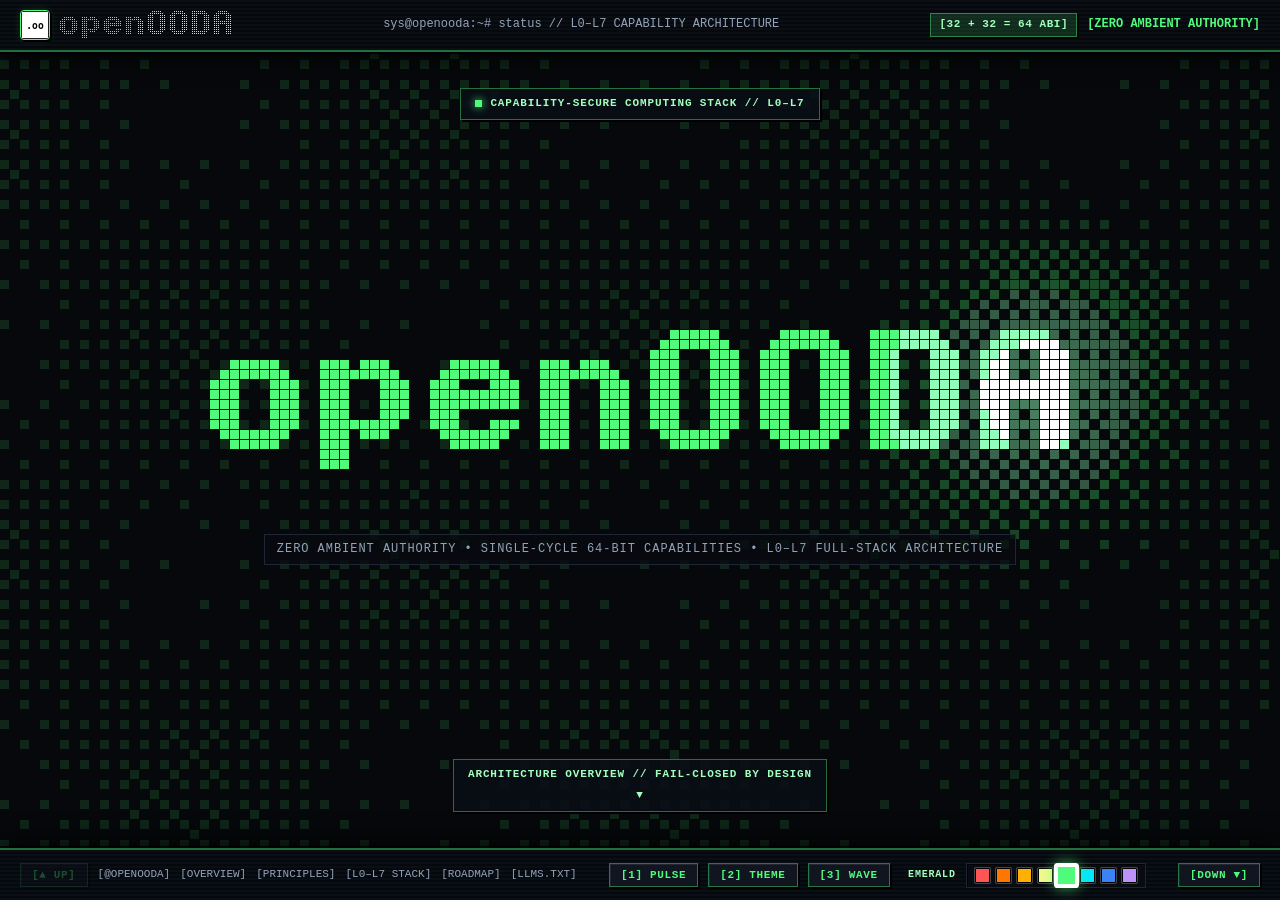
==== index.html @ 9191e699 "docs(benchmark): add real-world IdleScreen v4.8.2 (Rust) vs. v5.0.0 (Native openOODA) case study" ====
<!DOCTYPE html>
<html lang="en">
  <head>
    <meta charset="utf-8" />
    <meta name="viewport" content="width=device-width, initial-scale=1.0" />
    <title>openOODA // Capability-Secure Computing Stack (L0–L7)</title>
    <meta
      name="description"
      content="openOODA is an AI-native, capability-secured, fail-closed computing stack built from first principles across L0 through L7."
    />
    <meta property="og:title" content="openOODA // Capability-Secure Computing Stack (L0–L7)" />
    <meta property="og:description" content="Where ambient authority does not exist and trust is replaced by verifiable proof across L0–L7." />
    <meta property="og:type" content="website" />
    <meta property="og:url" content="https://openooda.org" />
    <link rel="icon" href="/assets/favicon.svg" type="image/svg+xml" />
    <link rel="stylesheet" href="/styles/base.css" />
    <link rel="stylesheet" href="/styles/panels.css" />
    <link rel="stylesheet" href="/styles/hero.css" />
    <link rel="stylesheet" href="/styles/bring.css" />
    <link rel="stylesheet" href="/styles/demo.css" />
    <link rel="stylesheet" href="/styles/repos.css" />
  </head>
  <body class="terminal-body">
    <canvas id="spotlight-canvas" class="spotlight-canvas" aria-hidden="true"></canvas>
    <a href="#overview" class="skip-link">Skip to Content</a>

    <div class="terminal-window">
      <header class="window-titlebar">
        <a href="#intro" class="header-brand" aria-label="openOODA Home">
          <img class="crest-emblem" src="/assets/favicon.svg" alt="" width="30" height="30" />
          <canvas id="header-wordmark" class="header-wordmark" width="258" height="42" aria-label="openOODA"></canvas>
        </a>
        <span class="window-title">sys@openooda:~# status // L0–L7 CAPABILITY ARCHITECTURE</span>
        <div class="header-right">
          <span class="term-status-badge">[32 + 32 = 64 ABI]</span>
          <span class="term-status-online">[ZERO AMBIENT AUTHORITY]</span>
        </div>
      </header>

      <main id="main-content" class="scroll-port" tabindex="-1">

        <section class="panel spotlight-stage" id="intro" aria-label="openOODA Stage">
          <div class="spotlight-badge">
            <span class="spotlight-badge-dot" aria-hidden="true"></span>
            <span>CAPABILITY-SECURE COMPUTING STACK // L0–L7</span>
          </div>
          <p class="spotlight-sub">ZERO AMBIENT AUTHORITY • SINGLE-CYCLE 64-BIT CAPABILITIES • L0–L7 FULL-STACK ARCHITECTURE</p>
          <a href="#overview" class="spotlight-scroll-cue" aria-label="Scroll down to overview">
            <span>ARCHITECTURE OVERVIEW // FAIL-CLOSED BY DESIGN</span>
            <span aria-hidden="true">&#9660;</span>
          </a>
        </section>

        <section class="panel" id="overview">
          <p class="hero-eyebrow">FIRST-PRINCIPLES ARCHITECTURE // FULL-STACK CAPABILITY SUBSTRATE (L0–L7)</p>
          <h1 class="terminal-title"><span id="hero-title">Fail-Closed by Design</span><span class="term-cursor" aria-hidden="true">_</span></h1>
          <p class="terminal-intro">
            <strong>openOODA is a capability-secure computing stack built from first principles across eight unified layers (L0–L7).</strong>
            It provides a
            <span class="t" tabindex="0" data-tip="authority handed to software as an explicit value, never inherited by default.">capability-secure</span>
            systems language and full-stack operating environment where every external effect requires an
            <span class="t" tabindex="0" data-tip="verified ahead of time by the compiler and hardware boundaries before execution.">explicit capability</span>.
            Every process begins with
            <span class="t" tabindex="0" data-tip="zero ambient authority: files, network, devices, and IPC are inaccessible unless explicitly granted.">zero privileges</span>
            by construction.
          </p>
          <p class="hero-why">
            <span class="why-prompt">&gt;</span> Legacy operating systems and languages were designed in an era of implicit human trust.
            In an era where autonomous systems author and execute software at machine speed, ambient authority turns every dependency into a systemic liability.
            <strong>openOODA fuses the bare-metal systems lineage of Linux and Unix, the mathematical bearer authority and Merkle provenance of cryptography, and closed-loop autonomous AI into a single computing foundation</strong>—making full use of every <strong>64-bit CPU clock cycle (<code>32 + 32 = 64</code>)</strong> to validate both <em>which</em> capabilities a process holds and <em>how</em> they may be used with zero consensus latency.
          </p>

          <div class="terminal-actions">
            <a href="https://github.com/openOODA" target="_blank" rel="noopener noreferrer" class="term-btn">[ FOLLOW @OPENOODA ON GITHUB &#8599; ]</a>
            <a href="#brings" class="term-btn">[ FIRST PRINCIPLES ]</a>
            <a href="#ecosystem" class="term-btn">[ L0–L7 ARCHITECTURE ]</a>
            <a href="https://openooda.org/llms.txt" class="term-btn term-btn-amber">[ BRIEFING // LLMS.TXT ]</a>
          </div>

          <div class="terminal-install-box">
            <div class="install-cmd-wrap">
              <span class="install-prompt">sys@openooda:~#</span>
              <code class="install-code" id="install-cmd">curl -fsSL https://openooda.org/install.sh | bash</code>
            </div>
            <button class="copy-action-btn" onclick="copySnippet('install-cmd', this)">[ COPY INSTALL ]</button>
          </div>

          <div class="tenets-marquee-wrap" aria-label="openOODA Architecture Tenets">
            <div class="tenets-track">
              <span class="tenet-chip">🛡️ ZERO AMBIENT AUTHORITY BY CONSTRUCTION</span>
              <span class="tenet-chip">⚡ SINGLE-CYCLE 64-BIT CAPABILITY REGISTER (32 + 32 = 64)</span>
              <span class="tenet-chip">🔐 CRYPTOGRAPHIC BEARER CAPABILITIES &amp; MERKLE PROVENANCE</span>
              <span class="tenet-chip">🧬 32 EXPLICIT CAPABILITIES (13 HARDWARE + 19 SOFTWARE/OS)</span>
              <span class="tenet-chip">🔒 DETERMINISTIC ARENA MEMORY &amp; RESOURCE QUOTAS</span>
              <span class="tenet-chip">🤖 CLOSED-LOOP AUTONOMOUS OODA &amp; ADVERSARIAL FALSIFICATION</span>
              <span class="tenet-chip">🌐 UNIFIED L0–L7 FULL-STACK SUBSTRATE</span>
              <span class="tenet-chip">📡 64-BYTE CACHE-LINE ZERO-COPY IPC FRAMES</span>
              <span class="tenet-chip" aria-hidden="true">🛡️ ZERO AMBIENT AUTHORITY BY CONSTRUCTION</span>
              <span class="tenet-chip" aria-hidden="true">⚡ SINGLE-CYCLE 64-BIT CAPABILITY REGISTER (32 + 32 = 64)</span>
              <span class="tenet-chip" aria-hidden="true">🔐 CRYPTOGRAPHIC BEARER CAPABILITIES &amp; MERKLE PROVENANCE</span>
              <span class="tenet-chip" aria-hidden="true">🧬 32 EXPLICIT CAPABILITIES (13 HARDWARE + 19 SOFTWARE/OS)</span>
              <span class="tenet-chip" aria-hidden="true">🔒 DETERMINISTIC ARENA MEMORY &amp; RESOURCE QUOTAS</span>
              <span class="tenet-chip" aria-hidden="true">🤖 CLOSED-LOOP AUTONOMOUS OODA &amp; ADVERSARIAL FALSIFICATION</span>
              <span class="tenet-chip" aria-hidden="true">🌐 UNIFIED L0–L7 FULL-STACK SUBSTRATE</span>
              <span class="tenet-chip" aria-hidden="true">📡 64-BYTE CACHE-LINE ZERO-COPY IPC FRAMES</span>
            </div>
          </div>
        </section>

        <section class="panel" id="brings">
          <p class="panel-label">-- WHY WE ARE REBUILDING THE STACK: SYSTEMS + CRYPTO + AI --</p>
          <div class="bring-list">
            <div class="bring-row">
              <span class="bring-num">01</span>
              <div class="bring-text">
                <strong>ZERO AMBIENT AUTHORITY // Conservation of Authority</strong>
                <p>
                  In conventional stacks, any library you import inherits the full permissions of the user running the process. In openOODA, authority is an explicit bearer capability governed by conservation of authority: permissions can never be minted out of thin air or widened, only explicitly delegated or monotonically attenuated.
                </p>
              </div>
            </div>
            <div class="bring-row">
              <span class="bring-num">02</span>
              <div class="bring-text">
                <strong>FULL USE OF EVERY 64-BIT CPU CYCLE // 32 + 32 = 64 Architecture</strong>
                <p>
                  The lower 32 bits encode all 32 root capabilities (13 Hardware + 19 Software/OS)—fitting natively in a single 32-lane GPU warp mask and seccomp-BPF accumulator. The upper 32 bits pack a 16-bit OODA Epoch (instant revocation), 8-bit Rights Mask (R/W/X/Delegate/Revoke), and 8-bit Scope Badge, validating WHAT and HOW/WHEN in a single 64-bit CPU cycle.
                </p>
              </div>
            </div>
            <div class="bring-row">
              <span class="bring-num">03</span>
              <div class="bring-text">
                <strong>CRYPTOGRAPHIC PROVENANCE // Proof at Silicon Speed</strong>
                <p>
                  We bring the mathematical guarantees of cryptographic systems—bearer capabilities, Merkle-DAG AST and build provenance, post-quantum warrants, and strict resource quotas—directly into the compiler and kernel ABI at nanosecond speed, with zero blockchain consensus overhead.
                </p>
              </div>
            </div>
            <div class="bring-row">
              <span class="bring-num">04</span>
              <div class="bring-text">
                <strong>DETERMINISTIC SUBSTRATE // Linux &amp; Unix Heritage Reimagined</strong>
                <p>
                  From systems programming and Landlock/IOMMU hardware isolation up to a capability microkernel, zero-root OS, and graphical desktop, openOODA pairs Unix composability with deterministic linear arenas, bounded resource quotas, and zero garbage-collection pauses.
                </p>
              </div>
            </div>
            <div class="bring-row">
              <span class="bring-num">05</span>
              <div class="bring-text">
                <strong>AUTONOMOUS AI LOOPS // Closed-Loop OODA &amp; Falsification</strong>
                <p>
                  Built from day one for autonomous AI synthesis and verification. Every Observe–Orient–Decide–Act loop operates within strict capability budgets, backed by compile-time contracts and adversarial falsification rather than fragile prompt guardrails.
                </p>
              </div>
            </div>
            <div class="bring-row">
              <span class="bring-num">06</span>
              <div class="bring-text">
                <strong>NATIVE MACHINE-CODE LOWERING // Zero External Toolchain Dependency</strong>
                <p>
                  The self-hosting compiler lowers directly to native x86-64 ELF64 machine code without external C compilers or libc dependencies, verified end-to-end across hardware-isolated KVM microVMs.
                </p>
              </div>
            </div>
          </div>
        </section>

        <section class="panel" id="anatomy">
          <p class="panel-label">-- THE SHIFT: AMBIENT TRUST VS. 64-BIT SINGLE-CYCLE CAPABILITIES --</p>
          <div class="capability-demo-grid">
            <div class="demo-pane demo-pane-term">
              <div class="demo-pane-header">
                <span class="pane-title">LEGACY PARADIGM // IMPLICIT AMBIENT AUTHORITY</span>
                <span class="pane-tag pane-tag-fatal">[ FRAGILE BY DEFAULT ]</span>
              </div>
              <pre class="diag-block"><span class="diag-err">PROBLEM:</span> Every dependency inherits full process privileges
  <span class="diag-loc">--&gt;</span> Transitive supply-chain imports can silently read credentials
  <span class="diag-loc">--&gt;</span> Autonomous code generation amplifies blast radius across the host
  <span class="diag-loc">--&gt;</span> Sandboxes bolted on after the fact leak through broad kernel ABIs
  <span class="diag-loc">--&gt;</span> Security relies on catching bad behavior at runtime after compromise</pre>
            </div>

            <div class="demo-pane">
              <div class="demo-pane-header">
                <span class="pane-title">OPENOODA PARADIGM // 64-BIT CAPABILITY REGISTER (32 + 32)</span>
                <span class="pane-tag">[ 1-CYCLE PROOF ]</span>
              </div>
              <pre class="code-block"><span class="code-comment">// 64-BIT CAPABILITY REGISTER: [63:32] HOW &amp; WHEN | [31:0] WHAT</span>
<span class="code-kw">01.</span> Lower 32 bits (WHAT): 32 Root Capabilities (13 Hardware + 19 OS/Software).
<span class="code-kw">02.</span> Fits 1-for-1 in a 32-lane GPU warp mask and 32-bit seccomp-BPF register.
<span class="code-kw">03.</span> Upper 32 bits (HOW &amp; WHEN): 16b OODA Epoch + 8b Rights + 8b Scope Badge.
<span class="code-kw">04.</span> Checked in 1 CPU clock cycle: zero pointer chasing, zero consensus latency.</pre>
            </div>
          </div>

          <p class="panel-label" style="margin-top: 28px;">-- REAL-WORLD BENCHMARK CASE STUDY: IDLESCREEN v4.8.2 (RUST) VS. v5.0.0 (NATIVE OPENOODA .oo) --</p>
          <div class="capability-demo-grid">
            <div class="demo-pane demo-pane-term">
              <div class="demo-pane-header">
                <span class="pane-title">IDLESCREEN v4.8.2 // RUST BASELINE (main)</span>
                <span class="pane-tag pane-tag-fatal">[ 4.28 MB ELF • CARGO DEPS ]</span>
              </div>
              <pre class="diag-block"><span class="diag-err">BASELINE:</span> 53-Scene Screensaver Suite in Rust (v4.8.2)
  <span class="diag-loc">--&gt;</span> Linux ELF Binary : 4,281 KB (1,465 KB RPM / 1,359 KB DEB)
  <span class="diag-loc">--&gt;</span> Windows PE32+    : N/A (coupled to Linux-only crates)
  <span class="diag-loc">--&gt;</span> Supply Chain     : Multi-crate Cargo.lock dependency tree
  <span class="diag-loc">--&gt;</span> Frame Memory     : Standard libc malloc/free heap churn
  <span class="diag-loc">--&gt;</span> Authority Model  : Ambient POSIX process privileges</pre>
            </div>

            <div class="demo-pane">
              <div class="demo-pane-header">
                <span class="pane-title">IDLESCREEN v5.0.0 // NATIVE OPENOODA (ooda)</span>
                <span class="pane-tag">[ 12.4× SMALLER • 2.62 MiB FLAT RSS ]</span>
              </div>
              <pre class="code-block"><span class="code-comment">// 1:1 REBUILD IN NATIVE OPENOODA (.oo) — 18/18 BIT-EXACT PARITY</span>
<span class="code-kw">01.</span> Linux ELF Binary : 346 KB (133 KB RPM / 115 KB DEB — 12.4× smaller).
<span class="code-kw">02.</span> Windows PE32+    : 1.51 MB native idlescreen.exe from same .oo source.
<span class="code-kw">03.</span> Supply Chain     : 0 external dependencies (35 pages, 1..256 ladder).
<span class="code-kw">04.</span> 1,000-Frame RSS  : 2.62 MiB flat (@oo_arena_mark / @oo_arena_reset_mark).
<span class="code-kw">05.</span> Authority Model  : Default-deny CAP_FS_READ + CAP_STDIO, 0 unsafe.</pre>
            </div>
          </div>
        </section>

        <section class="panel" id="ecosystem">
          <p class="panel-label">-- THE UNIFIED 8-LAYER ARCHITECTURE (L0–L7) --</p>
          <p class="org-subtitle">Cohesive Full-Stack Substrate From Native Compiler and Microkernel to Cloud Grid and OODA Loops</p>
          <div class="repo-list">
            <a class="repo-row" href="https://github.com/openOODA" target="_blank" rel="noopener noreferrer"><code class="repo-name">Root // @openOODA</code><span class="repo-cat">ROOT</span><span class="repo-role">Umbrella Organization — Architectural specifications, governance standards, public portal, and package catalog</span><span class="repo-arrow">&#8599;</span></a>
            <a class="repo-row" href="https://github.com/openOODA" target="_blank" rel="noopener noreferrer"><code class="repo-name">Layer 0 // Core</code><span class="repo-cat">L0</span><span class="repo-role">Language, Self-Hosting Native Compiler, Deterministic Standard Library, and Developer Toolchain</span><span class="repo-arrow">&#8599;</span></a>
            <a class="repo-row" href="https://github.com/openOODA" target="_blank" rel="noopener noreferrer"><code class="repo-name">Layer 1 // Kernel</code><span class="repo-cat">L1</span><span class="repo-role">Capability Microkernel, Hardware Abstraction Layers, IOMMU Isolation, and User-Space Device Drivers</span><span class="repo-arrow">&#8599;</span></a>
            <a class="repo-row" href="https://github.com/openOODA" target="_blank" rel="noopener noreferrer"><code class="repo-name">Layer 2 // OS</code><span class="repo-cat">L2</span><span class="repo-role">Zero-Root Operating System Services, Capability Filesystems, Network Stack, and Compatibility Realms</span><span class="repo-arrow">&#8599;</span></a>
            <a class="repo-row" href="https://github.com/openOODA" target="_blank" rel="noopener noreferrer"><code class="repo-name">Layer 3 // Tools</code><span class="repo-cat">L3</span><span class="repo-role">Capability-Scoped Userland Command-Line Utilities, Structured Data Pipelines, and System Diagnostics</span><span class="repo-arrow">&#8599;</span></a>
            <a class="repo-row" href="https://github.com/openOODA" target="_blank" rel="noopener noreferrer"><code class="repo-name">Layer 4 // Desktop</code><span class="repo-cat">L4</span><span class="repo-role">Capability Compositor, Spatial Window Management, Interactive Privacy Portals, and Command Deck UI</span><span class="repo-arrow">&#8599;</span></a>
            <a class="repo-row" href="https://github.com/openOODA" target="_blank" rel="noopener noreferrer"><code class="repo-name">Layer 5 // Apps</code><span class="repo-cat">L5</span><span class="repo-role">Native Productivity, Creative, Communication, and Developer Applications with Zero Ambient Authority</span><span class="repo-arrow">&#8599;</span></a>
            <a class="repo-row" href="https://github.com/openOODA" target="_blank" rel="noopener noreferrer"><code class="repo-name">Layer 6 // Cloud</code><span class="repo-cat">L6</span><span class="repo-role">Distributed Compute Grid, Content-Addressed Storage, Encrypted Mesh Networking, and Cluster Scheduling</span><span class="repo-arrow">&#8599;</span></a>
            <a class="repo-row" href="https://github.com/openOODA" target="_blank" rel="noopener noreferrer"><code class="repo-name">Layer 7 // Agents</code><span class="repo-cat">L7</span><span class="repo-role">Bounded Autonomous OODA Loops (Observe, Orient, Decide, Act), Verification Engines, and Fleet Governance</span><span class="repo-arrow">&#8599;</span></a>
          </div>
          <div class="cat-grid">
            <div class="cat-card"><span class="cat-code">[01]</span><span class="cat-title">64-Bit Cycle Register</span><p class="cat-desc">32 root capabilities (WHAT) + 32-bit epoch/rights/scope header (HOW) checked in 1 CPU cycle</p></div>
            <div class="cat-card"><span class="cat-code">[02]</span><span class="cat-title">Cryptographic Authority</span><p class="cat-desc">Merkle-DAG provenance, post-quantum warrants, and conservation of authority</p></div>
            <div class="cat-card"><span class="cat-code">[03]</span><span class="cat-title">Zero-Root OS &amp; Kernel</span><p class="cat-desc">Linux/Unix composability with microkernel and IOMMU isolation</p></div>
            <div class="cat-card"><span class="cat-code">[04]</span><span class="cat-title">Deterministic Quotas</span><p class="cat-desc">Linear arena memory and bounded resource budgets with zero GC pauses</p></div>
            <div class="cat-card"><span class="cat-code">[05]</span><span class="cat-title">Autonomous OODA AI</span><p class="cat-desc">Closed-loop synthesis, formal contracts, and adversarial falsification</p></div>
            <div class="cat-card"><span class="cat-code">[06]</span><span class="cat-title">Compatibility Realms</span><p class="cat-desc">Run existing desktop, server, and gaming workloads safely</p></div>
          </div>
        </section>

        <section class="panel" id="stealth-roadmap">
          <p class="panel-label">-- STEALTH MODE // ENGINEERING MILESTONES &amp; AGENT PROVENANCE --</p>
          <p class="org-subtitle">Stealth Mode First-Principles Implementation &amp; Live Fleet Verification Across Layers 0 Through 7</p>
          <div class="repo-list">
            <a class="repo-row" href="https://github.com/openOODA" target="_blank" rel="noopener noreferrer"><code class="repo-name">Milestone 1 // Core &amp; ELF64</code><span class="repo-cat">VERIFIED</span><span class="repo-role">Self-hosting compiler pipeline, direct x86-64 ELF64 machine-code emission, 16-byte SIMD arena allocator, and 32 + 32 = 64 capability cycle register</span><span class="repo-arrow">&#8599;</span></a>
            <a class="repo-row" href="https://github.com/openOODA" target="_blank" rel="noopener noreferrer"><code class="repo-name">Milestone 2 // Kernel &amp; OS</code><span class="repo-cat">VERIFIED</span><span class="repo-role">Capability microkernel (16/16 100% at v0.5.0), 8-word (64-byte) cache-line IPC frames, zero-root system daemons (18/18 100% at v0.3.5), userland tools (257/257 100% usable at v0.2.4+), Wayland compositor &amp; desktop (20/20 100% at v0.3.6), native apps (16/16 100% at v0.3.6), cloud grid (18/18 100% at v0.3.6), and autonomous agents (16/16 100% at v0.3.9)</span><span class="repo-arrow">&#8599;</span></a>
            <a class="repo-row" href="https://status.openooda.org" target="_blank" rel="noopener noreferrer"><code class="repo-name">Milestone 3 // PQC, Quorum &amp; Live Fleet</code><span class="repo-cat">LIVE</span><span class="repo-role">Post-Quantum ML-DSA-65 + SHA3-256 attestation, 2f+1 Byzantine quorum, 377/377 (100.0%) usable across all 9 orgs (0 scaffolds, 385 total with profiles), RFC 0012 Unix &ldquo;Less-Is-More&rdquo; multi-call <code>sys_argv0</code> dispatch, 102/102 KVM microVM verification, and multi-agent release provenance (GLM-5.3, M3.1-Flash, SWE-2 High/Max, Claude Opus 4.6, Gemini 4 Argon)</span><span class="repo-arrow">&#8599;</span></a>
          </div>
        </section>
      </main>

      <footer class="window-statusbar" id="footer-dock">
        <div class="dock-side">
          <button type="button" class="nav-arrow nav-up" id="nav-up" aria-label="Previous section" title="Previous section (Up Arrow)">[&#9650; UP]</button>
          <span class="footer-links">
            <a href="https://github.com/openOODA" target="_blank" rel="noopener noreferrer">[@OPENOODA]</a>
            <a href="#overview">[OVERVIEW]</a>
            <a href="#brings">[PRINCIPLES]</a>
            <a href="#ecosystem">[L0–L7 STACK]</a>
            <a href="#stealth-roadmap">[ROADMAP]</a>
            <a href="https://openooda.org/llms.txt">[LLMS.TXT]</a>
          </span>
        </div>

        <div class="dock-center">
          <button type="button" class="arcade-btn" id="act-pulse" title="Trigger Ripple (Key: 1)">[1] PULSE</button>
          <button type="button" class="arcade-btn" id="act-theme" title="Cycle Accent Theme (Key: 2)">[2] THEME</button>
          <button type="button" class="arcade-btn" id="act-storm" title="Trigger Wave (Key: 3)">[3] WAVE</button>
          <span class="dock-swatch-label" id="dock-swatch-name">EMERALD</span>
          <div class="footer-accent-picker" id="footer-accent-picker" role="radiogroup" aria-label="Accent Palette">
            <button type="button" class="dock-accent-dot" data-accent-name="Coral" style="--swatch:#ff5555;background-color:#ff5555;" role="radio" aria-checked="false" tabindex="-1" aria-label="Coral" title="Coral"></button>
            <button type="button" class="dock-accent-dot" data-accent-name="Orange" style="--swatch:#ff7700;background-color:#ff7700;" role="radio" aria-checked="false" tabindex="-1" aria-label="Orange" title="Orange"></button>
            <button type="button" class="dock-accent-dot" data-accent-name="Amber" style="--swatch:#ffb000;background-color:#ffb000;" role="radio" aria-checked="false" tabindex="-1" aria-label="Amber" title="Amber"></button>
            <button type="button" class="dock-accent-dot" data-accent-name="Yellow" style="--swatch:#f1fa8c;background-color:#f1fa8c;" role="radio" aria-checked="false" tabindex="-1" aria-label="Yellow" title="Yellow"></button>
            <button type="button" class="dock-accent-dot active" data-accent-name="Emerald" style="--swatch:#50fa7b;background-color:#50fa7b;" role="radio" aria-checked="true" tabindex="0" aria-label="Emerald" title="Emerald"></button>
            <button type="button" class="dock-accent-dot" data-accent-name="Cyan" style="--swatch:#00e5ff;background-color:#00e5ff;" role="radio" aria-checked="false" tabindex="-1" aria-label="Cyan" title="Cyan"></button>
            <button type="button" class="dock-accent-dot" data-accent-name="Blue" style="--swatch:#3b82f6;background-color:#3b82f6;" role="radio" aria-checked="false" tabindex="-1" aria-label="Blue" title="Blue"></button>
            <button type="button" class="dock-accent-dot" data-accent-name="Violet" style="--swatch:#bd93f9;background-color:#bd93f9;" role="radio" aria-checked="false" tabindex="-1" aria-label="Violet" title="Violet"></button>
          </div>
        </div>

        <div class="dock-side">
          <button type="button" class="nav-arrow nav-down" id="nav-down" aria-label="Next section" title="Next section (Down Arrow)">[DOWN &#9660;]</button>
        </div>
      </footer>
    </div>

    <noscript>
      <style>
        .panel { opacity: 1; transform: none; }
        .panel-nav { display: none; }
      </style>
    </noscript>
    <script src="/js/copy.js"></script>
    <script src="/js/rotate.js"></script>
    <script src="/js/panels.js"></script>
    <script defer src="https://static.cloudflareinsights.com/beacon.min.js" data-cf-beacon='{"token": "95b217ba8915427f81915ba48d64daf7"}'></script>
  </body>
</html>
---- styles/base.css ----
/* base.css — Theme Tokens, Header Frame, Canvas Backdrop & Dock Chrome */
:root {
  --bg-deep: #06080b;
  --bg-window: rgba(9, 12, 18, 0.84);
  --bg-bar: #0c1018;
  --bg-titlebar: rgba(11, 15, 23, 0.94);
  --bg-card: rgba(12, 16, 24, 0.88);
  --bg-btn: #121824;

  /* Dynamic Accent Tokens (Default: Emerald) */
  --phosphor: #50fa7b;
  --accent-rgb: 80, 250, 123;
  --phosphor-dim: rgba(var(--accent-rgb, 80, 250, 123), 0.14);
  --phosphor-glow: rgba(var(--accent-rgb, 80, 250, 123), 0.30);
  --hot: #a2ffbc;
  --hot-rgb: 162, 255, 188;

  /* Compatibility Aliases for Existing Modules */
  --color-green: var(--phosphor);
  --color-green-dim: var(--phosphor-dim);
  --color-amber: #ffb000;
  --color-cyan: #00e5ff;
  --color-red: #ff5555;
  --text-primary: #f3f4f6;
  --text-secondary: #94a3b8;
  --text-muted: #64748b;
  --text-dim: #475569;
  --border-subtle: 1px solid #1e2636;
  --border-accent: 1px solid rgba(var(--accent-rgb, 80, 250, 123), 0.42);
  --border-accent-color: rgba(var(--accent-rgb, 80, 250, 123), 0.42);

  /* Card Spotlight Custom Properties */
  --spotlight-border: rgba(var(--accent-rgb, 80, 250, 123), 0.48);
  --spotlight-glow: rgba(var(--hot-rgb, 162, 255, 188), 0.92);
  --spotlight-inner: rgba(var(--accent-rgb, 80, 250, 123), 0.045);

  --font-mono: ui-monospace, SFMono-Regular, "JetBrains Mono", Menlo, Consolas,
    "Liberation Mono", Courier, monospace;
}

* {
  margin: 0;
  padding: 0;
  box-sizing: border-box;
}

html,
body {
  height: 100%;
}

body.terminal-body {
  background: var(--bg-deep);
  color: var(--text-primary);
  font-family: var(--font-mono);
  line-height: 1.6;
  overflow: hidden;
  position: relative;
}

/* Full-Viewport Canvas Backdrop */
.spotlight-canvas {
  position: fixed;
  inset: 0;
  width: 100vw;
  height: 100vh;
  z-index: 0;
  pointer-events: none;
  display: block;
}

.skip-link {
  position: absolute;
  left: -9999px;
  top: 0;
  background: var(--phosphor);
  color: #05070a;
  padding: 8px 16px;
  z-index: 200;
  font-weight: 700;
  text-decoration: none;
}
.skip-link:focus {
  left: 8px;
  top: 8px;
}

/* Viewport frame: header + bottom dock fixed, port scrolls */
.terminal-window {
  position: relative;
  z-index: 2;
  display: flex;
  flex-direction: column;
  height: 100vh;
  height: 100dvh;
  background: transparent;
}

/* Top Header Bar with Crest + Wordmark + Status Badges */
.window-titlebar {
  display: flex;
  align-items: center;
  justify-content: space-between;
  gap: 12px;
  min-height: 52px;
  padding: 8px 20px;
  background: var(--bg-titlebar);
  background-image: linear-gradient(rgba(18, 22, 28, 0) 50%, rgba(0, 0, 0, 0.42) 50%);
  background-size: 100% 4px;
  border-bottom: 2px solid var(--border-accent-color);
  box-shadow: 0 2px 0 0 rgba(0, 0, 0, 0.85), 0 8px 24px rgba(0, 0, 0, 0.65);
  backdrop-filter: blur(12px);
  -webkit-backdrop-filter: blur(12px);
  font-size: 12px;
  flex-wrap: wrap;
  flex-shrink: 0;
  z-index: 95;
}

.header-brand {
  display: flex;
  align-items: center;
  gap: 10px;
  text-decoration: none;
  color: var(--text-primary);
}
.crest-emblem {
  width: 30px;
  height: 30px;
  border-radius: 4px;
  border: 1.5px solid var(--phosphor);
  box-shadow: 2px 2px 0 0 #000, 0 0 10px var(--phosphor-dim);
  background: #080b10;
  image-rendering: pixelated;
  flex-shrink: 0;
}
.header-wordmark {
  display: block;
  width: min(172px, 38vw);
  height: auto;
  image-rendering: pixelated;
}
.term-status-badge {
  color: var(--hot);
  background: var(--phosphor-dim);
  border: 1px solid var(--border-accent-color);
  box-shadow: 2px 2px 0 0 #000;
  padding: 2px 8px;
  font-size: 11px;
  font-weight: 700;
  letter-spacing: 0.05em;
  white-space: nowrap;
}
.window-title {
  color: var(--text-secondary);
  flex: 1;
  text-align: center;
  overflow: hidden;
  white-space: nowrap;
  text-overflow: ellipsis;
}
.header-right {
  display: flex;
  align-items: center;
  gap: 10px;
}
.term-status-online {
  color: var(--phosphor);
  font-weight: 700;
  animation: blink-soft 2.6s steps(2) infinite;
}
@keyframes blink-soft {
  50% { opacity: 0.35; }
}

.scroll-port {
  flex: 1;
  overflow-y: auto;
  overflow-x: hidden;
  scroll-snap-type: y proximity;
  scrollbar-width: thin;
  scrollbar-color: var(--phosphor) var(--bg-deep);
}
.scroll-port::-webkit-scrollbar {
  width: 8px;
}
.scroll-port::-webkit-scrollbar-thumb {
  background: var(--border-accent-color);
}
.scroll-port::-webkit-scrollbar-track {
  background: var(--bg-deep);
}

code {
  color: var(--color-cyan);
  font-family: var(--font-mono);
}

/* Tooltips — man-page glosses on openOODA jargon */
.t {
  color: var(--hot);
  border-bottom: 1px dotted var(--phosphor);
  cursor: help;
  position: relative;
  outline-offset: 2px;
}
.t::after {
  content: "> " attr(data-tip);
  position: absolute;
  bottom: calc(100% + 8px);
  left: 0;
  z-index: 60;
  width: max-content;
  max-width: min(300px, 78vw);
  padding: 10px 12px;
  background: #0a0e16;
  border: 1.5px solid var(--phosphor);
  box-shadow: 3px 3px 0 0 #000, 0 8px 24px rgba(0, 0, 0, 0.75);
  color: var(--text-primary);
  font-size: 12px;
  font-weight: normal;
  line-height: 1.5;
  white-space: normal;
  opacity: 0;
  pointer-events: none;
  transform: translateY(4px);
  transition: opacity 0.12s steps(2), transform 0.12s steps(2);
}
.t:hover::after,
.t:focus::after {
  opacity: 1;
  transform: translateY(0);
}

@media (max-width: 760px) {
  .window-title { display: none; }
  .window-titlebar { padding: 6px 12px; }
}
@media (prefers-reduced-motion: reduce) {
  .scroll-port { scroll-snap-type: none; }
}
---- styles/panels.css ----
/* panels.css — fullport sections, spotlight stage, and persistent bottom dock */
.panel {
  min-height: 100%;
  scroll-snap-align: start;
  display: flex;
  flex-direction: column;
  justify-content: center;
  max-width: 1040px;
  margin: 0 auto;
  padding: 64px 48px;
  opacity: 0;
  transform: translateY(12px);
  transition: opacity 0.35s ease, transform 0.35s ease;
}
.panel.vis {
  opacity: 1;
  transform: none;
}

.panel-label {
  color: var(--hot);
  font-size: 12px;
  font-weight: 700;
  letter-spacing: 0.1em;
  text-align: center;
  margin-bottom: 22px;
  text-shadow: 0 0 10px var(--phosphor-dim);
  overflow: hidden;
  white-space: nowrap;
  text-overflow: ellipsis;
}

/* Interactive Spotlight Hero Stage */
.spotlight-stage {
  min-height: 100%;
  scroll-snap-align: start;
  display: flex;
  flex-direction: column;
  align-items: center;
  justify-content: space-between;
  padding: 36px 24px 36px;
  text-align: center;
  user-select: none;
  cursor: crosshair;
}
.spotlight-badge {
  display: inline-flex;
  align-items: center;
  gap: 8px;
  padding: 6px 14px;
  background: rgba(10, 14, 22, 0.88);
  border: 1.5px solid var(--border-accent-color);
  box-shadow: 2px 2px 0 0 #000;
  color: var(--hot);
  font-size: 11px;
  font-weight: 700;
  letter-spacing: 0.08em;
}
.spotlight-badge-dot {
  width: 7px;
  height: 7px;
  background: var(--phosphor);
  box-shadow: 0 0 8px var(--phosphor);
  animation: pulse-dot 1.8s steps(2) infinite;
}
@keyframes pulse-dot {
  50% { opacity: 0.25; }
}
.spotlight-sub {
  margin-top: 220px;
  color: var(--text-secondary);
  font-size: 12px;
  letter-spacing: 0.08em;
  background: rgba(8, 11, 16, 0.78);
  border: 1px solid #1e2636;
  padding: 5px 12px;
}
.spotlight-scroll-cue {
  display: inline-flex;
  flex-direction: column;
  align-items: center;
  gap: 4px;
  color: var(--hot);
  font-size: 11px;
  font-weight: 700;
  letter-spacing: 0.08em;
  text-decoration: none;
  padding: 6px 14px;
  background: rgba(10, 14, 22, 0.85);
  border: 1px solid var(--border-accent-color);
  box-shadow: 2px 2px 0 0 #000;
}

/* Bottom Navigation Dock */
.window-statusbar {
  display: flex;
  align-items: center;
  justify-content: space-between;
  gap: 12px;
  min-height: 52px;
  padding: 6px 20px;
  background: var(--bg-titlebar);
  background-image: linear-gradient(rgba(18, 22, 28, 0) 50%, rgba(0, 0, 0, 0.45) 50%);
  background-size: 100% 4px;
  border-top: 2px solid var(--border-accent-color);
  box-shadow: 0 -2px 0 0 rgba(0, 0, 0, 0.85), 0 -8px 24px rgba(0, 0, 0, 0.65);
  backdrop-filter: blur(14px);
  -webkit-backdrop-filter: blur(14px);
  font-size: 11px;
  flex-shrink: 0;
  z-index: 95;
}

.dock-side {
  display: flex;
  align-items: center;
  gap: 10px;
}
.dock-center {
  display: flex;
  align-items: center;
  justify-content: center;
  gap: 10px;
  flex-wrap: wrap;
}

.nav-arrow,
.arcade-btn {
  font-family: var(--font-mono);
  font-size: 11px;
  font-weight: 700;
  letter-spacing: 0.06em;
  color: var(--phosphor);
  background: #101520;
  border: 1.5px solid var(--border-accent-color);
  box-shadow: 2px 2px 0 0 #000, inset 1px 1px 0 0 rgba(255, 255, 255, 0.08);
  padding: 5px 11px;
  cursor: pointer;
  display: inline-flex;
  align-items: center;
  gap: 5px;
  text-transform: uppercase;
  transition: all 0.1s steps(2);
}
.nav-arrow:hover,
.arcade-btn:hover {
  background: var(--phosphor-dim);
  border-color: var(--phosphor);
  color: var(--hot);
  box-shadow: 2px 2px 0 0 #000, 0 0 12px var(--phosphor-glow);
  transform: translateY(-1px);
}
.nav-arrow.off {
  opacity: 0.28;
  pointer-events: none;
}

.footer-accent-picker {
  display: inline-flex;
  align-items: center;
  gap: 6px;
  padding: 4px 8px;
  background: #080b11;
  border: 1px solid #1e2636;
  box-shadow: inset 1px 1px 0 0 #000;
}
.dock-accent-dot {
  width: 15px;
  height: 15px;
  border-radius: 1px;
  border: 1px solid #000;
  box-shadow: 0 0 0 1px rgba(255, 255, 255, 0.24);
  cursor: pointer;
  padding: 0;
  transition: transform 0.1s steps(2), box-shadow 0.1s steps(2);
}
.dock-accent-dot:hover {
  transform: scale(1.22);
  box-shadow: 0 0 0 1px #fff, 0 0 8px var(--swatch, currentColor);
}
.dock-accent-dot.active {
  transform: scale(1.32);
  box-shadow: 0 0 0 2px #fff, 0 0 12px var(--swatch, currentColor);
  border-color: #fff;
}
.dock-swatch-label {
  font-size: 10px;
  font-weight: 700;
  color: var(--hot);
  letter-spacing: 0.08em;
  min-width: 56px;
  text-align: right;
}

.footer-links {
  display: flex;
  gap: 10px;
  flex-wrap: wrap;
}
.footer-links a {
  color: var(--text-secondary);
  text-decoration: none;
  font-size: 11px;
}
.footer-links a:hover {
  color: var(--hot);
}

@media (max-width: 820px) {
  .panel { padding: 48px 18px; justify-content: flex-start; }
  .footer-links, .dock-swatch-label { display: none; }
  .window-statusbar { padding: 6px 10px; }
}
@media (prefers-reduced-motion: reduce) {
  .panel { opacity: 1; transform: none; transition: none; }
}
---- styles/hero.css ----
/* hero.css — Hero Typography, Action Buttons, Install Box & Scrolling Marquee */
.terminal-hero {
  padding: 8px 0;
}

.hero-eyebrow {
  display: inline-flex;
  align-items: center;
  gap: 8px;
  color: var(--hot);
  background: var(--phosphor-dim);
  border: 1px solid var(--border-accent-color);
  box-shadow: 2px 2px 0 0 #000;
  padding: 4px 12px;
  font-size: 11px;
  font-weight: 700;
  letter-spacing: 0.1em;
  margin-bottom: 16px;
  width: fit-content;
}

.terminal-title {
  font-size: clamp(28px, 5vw, 46px);
  font-weight: 800;
  color: #ffffff;
  letter-spacing: -0.02em;
  text-shadow: 2px 2px 0 #000, 0 0 18px var(--phosphor-dim);
  margin-bottom: 16px;
  min-height: 1.3em;
}
.term-cursor {
  color: var(--phosphor);
  animation: cursor-blink 1s step-end infinite;
}
@keyframes cursor-blink {
  50% { opacity: 0; }
}

.terminal-intro {
  color: var(--text-secondary);
  font-size: 14.5px;
  max-width: 780px;
  margin-bottom: 14px;
}

.hero-why {
  color: var(--text-primary);
  font-size: 13.5px;
  max-width: 780px;
  margin-bottom: 22px;
  padding: 10px 14px;
  background: rgba(12, 16, 24, 0.85);
  border: 1px solid #1e2636;
  border-left: 3px solid var(--color-amber);
  box-shadow: 2px 2px 0 0 #000;
}
.why-prompt {
  color: var(--color-amber);
  font-weight: 700;
}

.terminal-actions {
  display: flex;
  gap: 10px;
  flex-wrap: wrap;
  margin-bottom: 20px;
}
.term-btn {
  display: inline-block;
  padding: 8px 13px;
  background: var(--bg-btn);
  border: 1.5px solid var(--border-accent-color);
  box-shadow: 2px 2px 0 0 #000, inset 1px 1px 0 0 rgba(255, 255, 255, 0.08);
  color: var(--phosphor);
  font-size: 12px;
  font-weight: 700;
  text-decoration: none;
  transition: all 0.1s steps(2);
}
.term-btn:hover {
  background: var(--phosphor-dim);
  border-color: var(--phosphor);
  color: var(--hot);
  box-shadow: 2px 2px 0 0 #000, 0 0 12px var(--phosphor-glow);
  transform: translateY(-1px);
}
.term-btn-amber {
  border-color: rgba(255, 176, 0, 0.55);
  color: var(--color-amber);
}
.term-btn-amber:hover {
  background: rgba(255, 176, 0, 0.14);
  border-color: var(--color-amber);
  color: #ffd447;
}

.terminal-install-box {
  display: flex;
  align-items: center;
  justify-content: space-between;
  gap: 16px;
  flex-wrap: wrap;
  background: var(--bg-card);
  border: 1.5px solid var(--border-accent-color);
  border-left: 4px solid var(--phosphor);
  box-shadow: 3px 3px 0 0 #000, 0 8px 24px rgba(0, 0, 0, 0.55);
  padding: 12px 16px;
  margin-bottom: 18px;
}
.install-cmd-wrap {
  display: flex;
  align-items: center;
  gap: 10px;
  flex-wrap: wrap;
  min-width: 0;
}
.install-prompt {
  color: var(--phosphor);
  font-size: 13px;
  font-weight: 700;
  white-space: nowrap;
}
.install-code {
  color: var(--text-primary);
  font-size: 13px;
  overflow-wrap: anywhere;
}
.copy-action-btn {
  background: var(--bg-btn);
  border: 1.5px solid var(--border-accent-color);
  box-shadow: 2px 2px 0 0 #000;
  color: var(--hot);
  font-family: var(--font-mono);
  font-size: 11px;
  font-weight: 700;
  padding: 7px 12px;
  cursor: pointer;
  white-space: nowrap;
  transition: all 0.1s steps(2);
}
.copy-action-btn:hover {
  background: var(--phosphor-dim);
  border-color: var(--phosphor);
  color: #ffffff;
}

/* Tenets Scrolling Marquee Strip */
.tenets-marquee-wrap {
  width: 100%;
  overflow: hidden;
  position: relative;
  padding: 4px 0;
  mask-image: linear-gradient(to right, transparent, black 4%, black 96%, transparent);
  -webkit-mask-image: linear-gradient(to right, transparent, black 4%, black 96%, transparent);
}
.tenets-track {
  display: flex;
  gap: 10px;
  width: max-content;
  animation: tenets-scroll 34s linear infinite;
}
.tenets-marquee-wrap:hover .tenets-track {
  animation-play-state: paused;
}
@keyframes tenets-scroll {
  0% { transform: translateX(0); }
  100% { transform: translateX(-50%); }
}
.tenet-chip {
  color: var(--text-secondary);
  background: rgba(11, 15, 23, 0.9);
  border: 1px solid #1e2636;
  box-shadow: 2px 2px 0 0 #000;
  font-size: 11px;
  font-weight: 600;
  letter-spacing: 0.04em;
  padding: 5px 11px;
  white-space: nowrap;
}
.tenet-chip:hover {
  border-color: var(--phosphor);
  color: var(--hot);
}

@media (max-width: 640px) {
  .terminal-install-box { flex-direction: column; align-items: stretch; }
  .copy-action-btn { width: 100%; text-align: center; }
}
---- styles/bring.css ----
/* bring.css — "what it brings" numbered capability rows */
.bring-list {
  display: flex;
  flex-direction: column;
  gap: 20px;
}

.bring-row {
  display: flex;
  gap: 20px;
  padding: 20px;
  background: var(--bg-card);
  border: var(--border-subtle);
  border-radius: 6px;
  transition: border-color 0.15s ease;
}
.bring-row:hover {
  border-color: var(--color-green);
}

.bring-num {
  color: var(--color-green);
  font-size: 22px;
  font-weight: 700;
  line-height: 1;
  padding-top: 2px;
  min-width: 32px;
}

.bring-text strong {
  display: block;
  color: var(--text-primary);
  font-size: 14px;
  letter-spacing: 1px;
  margin-bottom: 8px;
}
.bring-text p {
  color: var(--text-secondary);
  font-size: 13px;
  line-height: 1.7;
}

@media (max-width: 560px) {
  .bring-row {
    gap: 14px;
    padding: 16px;
  }
  .bring-num {
    font-size: 18px;
    min-width: 26px;
  }
}
---- styles/demo.css ----
/* demo.css — the capability anatomy panes + syntax colors */
.capability-demo-grid {
  display: grid;
  grid-template-columns: 1fr 1fr;
  gap: 16px;
}
@media (max-width: 860px) {
  .capability-demo-grid {
    grid-template-columns: 1fr;
  }
}

.demo-pane {
  background: var(--bg-card);
  border: var(--border-subtle);
  border-radius: 6px;
  overflow: hidden;
}
.demo-pane-term {
  border-color: rgba(248, 113, 113, 0.4);
}

.demo-pane-header {
  display: flex;
  justify-content: space-between;
  align-items: center;
  gap: 8px;
  padding: 10px 14px;
  background: var(--bg-bar);
  border-bottom: var(--border-subtle);
  font-size: 11px;
}
.pane-title {
  color: var(--text-secondary);
}
.pane-tag {
  color: var(--color-green);
  white-space: nowrap;
}
.pane-tag-fatal {
  color: var(--color-red);
}

.code-block,
.diag-block {
  padding: 16px;
  font-size: 12.5px;
  line-height: 1.7;
  overflow-x: auto;
  color: var(--text-secondary);
}

.code-kw {
  color: var(--color-amber);
}
.code-fn {
  color: var(--color-cyan);
}
.code-str {
  color: var(--color-green);
}
.code-cap {
  color: var(--color-green);
  font-weight: 700;
}
.code-type {
  color: #c084fc;
}
.code-err {
  color: var(--color-red);
  text-decoration: underline wavy rgba(248, 113, 113, 0.6);
}
.code-comment {
  color: var(--text-muted);
}

.diag-err {
  color: var(--color-red);
}
.diag-code {
  color: var(--color-cyan);
}
.diag-loc {
  color: var(--color-amber);
}
.diag-dim {
  color: var(--text-muted);
}
.diag-caret {
  color: var(--color-red);
  font-weight: 700;
}
.diag-info {
  color: var(--color-cyan);
}
.diag-help {
  color: var(--color-green);
}
---- styles/repos.css ----
/* repos.css — Architecture Layer Cards, Interactive Cursor Spotlight & Grid */
.repo-list {
  display: flex;
  flex-direction: column;
  border: 1.5px solid #1e2636;
  box-shadow: 3px 3px 0 0 #000;
  background: var(--bg-card);
}

.repo-row {
  position: relative;
  display: flex;
  align-items: baseline;
  gap: 14px;
  padding: 10px 15px;
  background: var(--bg-card);
  border-bottom: 1px solid #19202e;
  text-decoration: none;
  transition: background 0.12s steps(2), border-color 0.12s steps(2);
}
.repo-row:last-child {
  border-bottom: none;
}
.repo-row:hover {
  background: var(--phosphor-dim);
}

.repo-name {
  color: var(--phosphor);
  font-size: 13px;
  font-weight: 700;
  min-width: 150px;
}
.repo-cat {
  color: var(--color-amber);
  background: rgba(255, 176, 0, 0.1);
  border: 1px solid rgba(255, 176, 0, 0.35);
  padding: 1px 6px;
  font-size: 10.5px;
  font-weight: 700;
  min-width: 40px;
  text-align: center;
}
.repo-role {
  color: var(--text-secondary);
  font-size: 12.5px;
  flex: 1;
}
.repo-arrow {
  color: var(--text-muted);
  font-size: 13px;
  transition: color 0.12s steps(2), transform 0.12s steps(2);
}
.repo-row:hover .repo-arrow {
  color: var(--hot);
  transform: translate(2px, -2px);
}

.org-subtitle {
  color: var(--text-secondary);
  font-size: 12.5px;
  text-align: center;
  margin-top: -12px;
  margin-bottom: 18px;
}

.cat-grid {
  display: grid;
  grid-template-columns: repeat(3, 1fr);
  gap: 10px;
  margin-top: 16px;
}
.cat-card {
  position: relative;
  background: var(--bg-card);
  border: 1.5px solid #1e2636;
  box-shadow: 2px 2px 0 0 #000;
  padding: 10px 12px;
  font-size: 12px;
  transition: border-color 0.12s steps(2), transform 0.12s steps(2);
}
.cat-card:hover {
  border-color: var(--phosphor);
  transform: translateY(-1px);
}
.cat-code {
  color: var(--color-amber);
  font-weight: 700;
  margin-right: 6px;
}
.cat-title {
  color: var(--text-primary);
  font-weight: 700;
}
.cat-desc {
  color: var(--text-secondary);
  font-size: 11.5px;
  margin-top: 4px;
}

/* Interactive Card Spotlight Glow (IdleScreen Style) */
.spotlight-card,
.bring-row,
.demo-pane,
.cat-card,
.terminal-install-box,
.repo-list {
  --mouse-x: -999px;
  --mouse-y: -999px;
  position: relative;
}
.spotlight-active {
  border-color: var(--border-accent-color) !important;
  background-image: radial-gradient(
    280px circle at var(--mouse-x) var(--mouse-y),
    var(--spotlight-inner) 0%,
    transparent 70%
  );
}

@media (max-width: 720px) {
  .cat-grid { grid-template-columns: repeat(2, 1fr); }
}
@media (max-width: 560px) {
  .repo-row { flex-wrap: wrap; gap: 4px 10px; padding: 10px 12px; }
  .repo-name { min-width: 0; }
  .repo-role { flex-basis: 100%; order: 3; }
  .cat-grid { grid-template-columns: 1fr; }
}
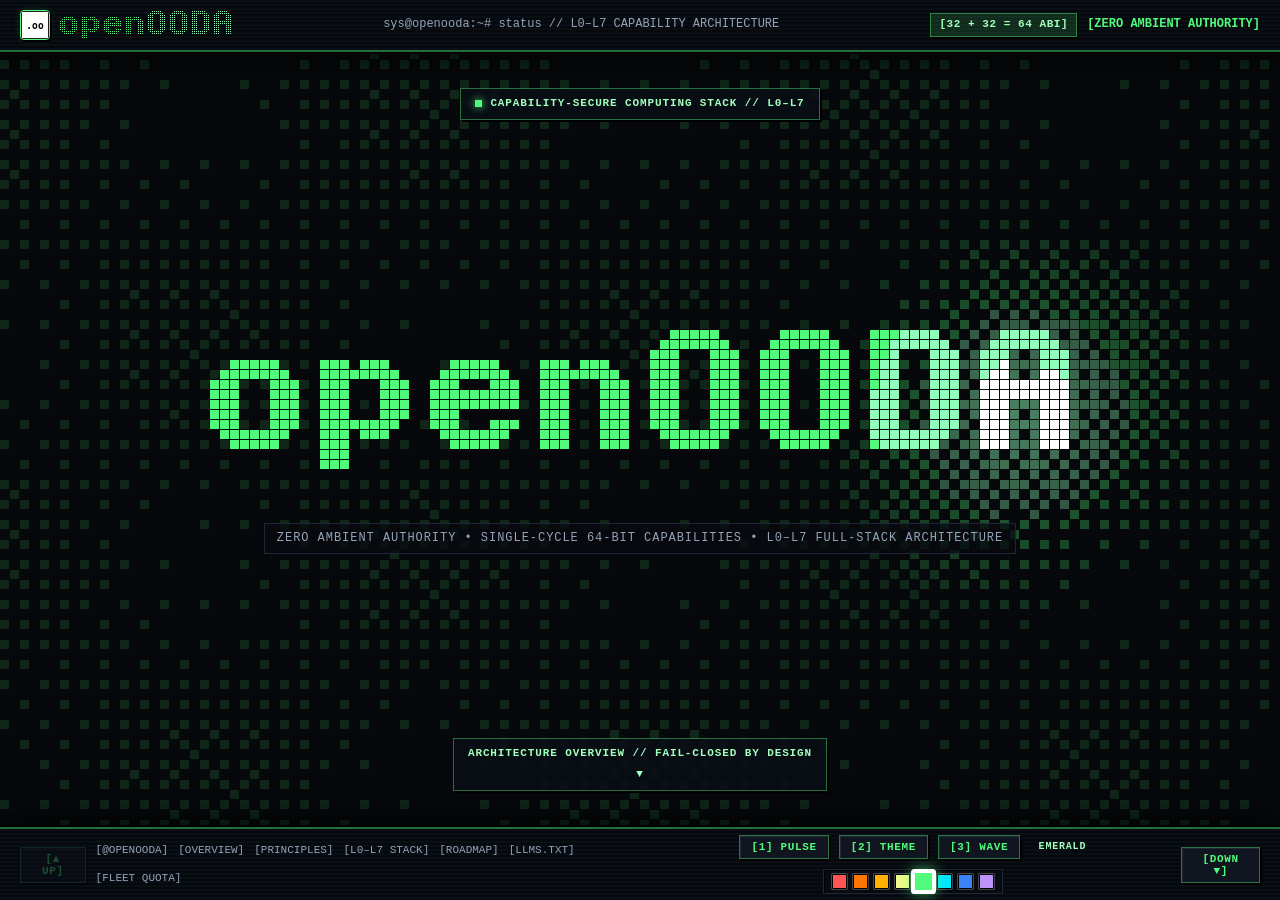
==== commit eeed5602: "status: real fleet quota board + .oo refresh driver Live quota data wired into status/ from all four" ====
--- a/index.html
+++ b/index.html
@@ -270,6 +270,7 @@
             <a href="#ecosystem">[L0–L7 STACK]</a>
             <a href="#stealth-roadmap">[ROADMAP]</a>
             <a href="https://openooda.org/llms.txt">[LLMS.TXT]</a>
+            <a href="/status/">[FLEET QUOTA]</a>
           </span>
         </div>
 
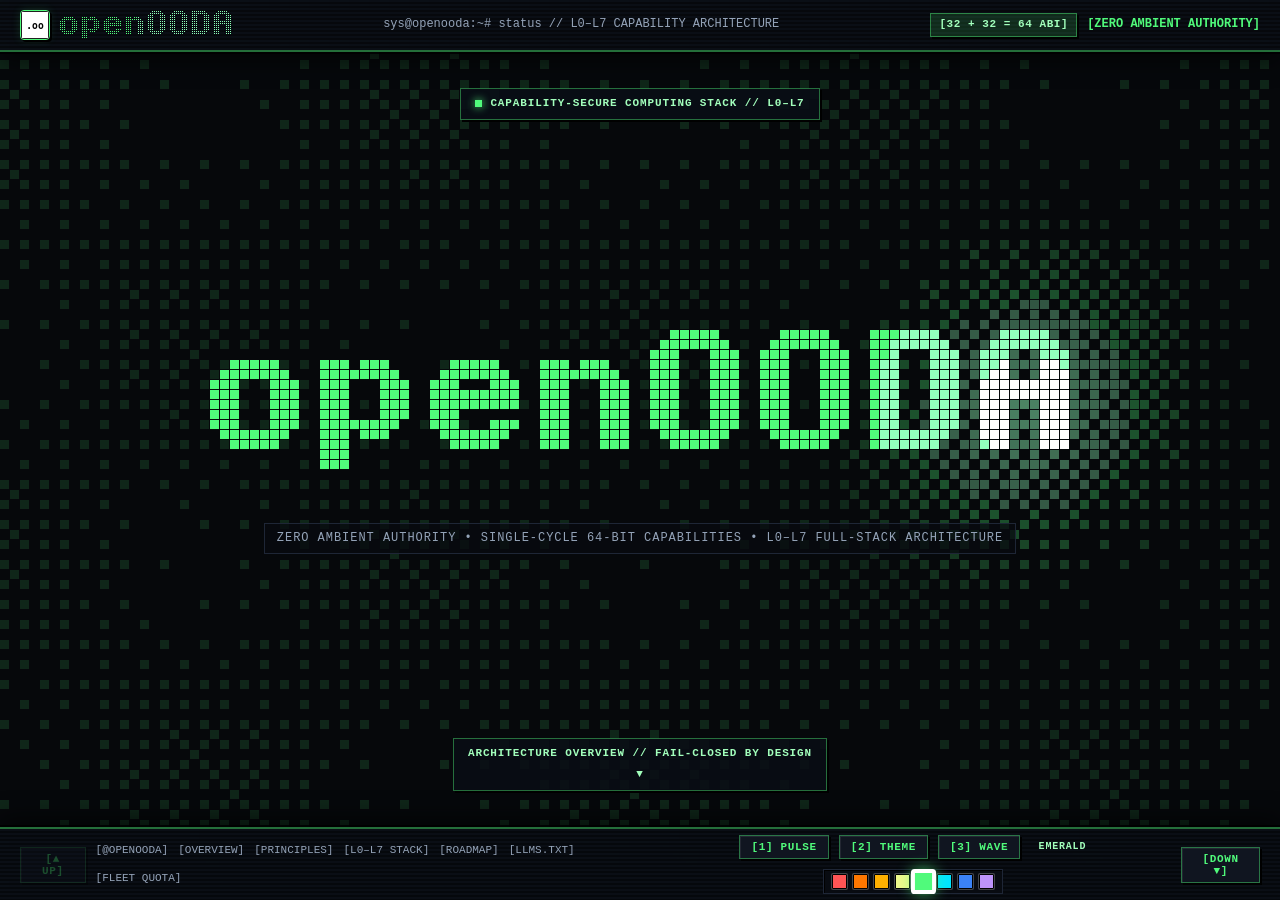
==== commit c810fba2: "freshness: sync repo counts + layer versions to the real fleet Freshness audit findings, all correct" ====
--- a/index.html
+++ b/index.html
@@ -254,8 +254,8 @@
           <p class="org-subtitle">Stealth Mode First-Principles Implementation &amp; Live Fleet Verification Across Layers 0 Through 7</p>
           <div class="repo-list">
             <a class="repo-row" href="https://github.com/openOODA" target="_blank" rel="noopener noreferrer"><code class="repo-name">Milestone 1 // Core &amp; ELF64</code><span class="repo-cat">VERIFIED</span><span class="repo-role">Self-hosting compiler pipeline, direct x86-64 ELF64 machine-code emission, 16-byte SIMD arena allocator, and 32 + 32 = 64 capability cycle register</span><span class="repo-arrow">&#8599;</span></a>
-            <a class="repo-row" href="https://github.com/openOODA" target="_blank" rel="noopener noreferrer"><code class="repo-name">Milestone 2 // Kernel &amp; OS</code><span class="repo-cat">VERIFIED</span><span class="repo-role">Capability microkernel (16/16 100% at v0.5.0), 8-word (64-byte) cache-line IPC frames, zero-root system daemons (18/18 100% at v0.3.5), userland tools (257/257 100% usable at v0.2.4+), Wayland compositor &amp; desktop (20/20 100% at v0.3.6), native apps (16/16 100% at v0.3.6), cloud grid (18/18 100% at v0.3.6), and autonomous agents (16/16 100% at v0.3.9)</span><span class="repo-arrow">&#8599;</span></a>
-            <a class="repo-row" href="https://status.openooda.org" target="_blank" rel="noopener noreferrer"><code class="repo-name">Milestone 3 // PQC, Quorum &amp; Live Fleet</code><span class="repo-cat">LIVE</span><span class="repo-role">Post-Quantum ML-DSA-65 + SHA3-256 attestation, 2f+1 Byzantine quorum, 377/377 (100.0%) usable across all 9 orgs (0 scaffolds, 385 total with profiles), RFC 0012 Unix &ldquo;Less-Is-More&rdquo; multi-call <code>sys_argv0</code> dispatch, 102/102 KVM microVM verification, and multi-agent release provenance (GLM-5.3, M3.1-Flash, SWE-2 High/Max, Claude Opus 4.6, Gemini 4 Argon)</span><span class="repo-arrow">&#8599;</span></a>
+            <a class="repo-row" href="https://github.com/openOODA" target="_blank" rel="noopener noreferrer"><code class="repo-name">Milestone 2 // Kernel &amp; OS</code><span class="repo-cat">VERIFIED</span><span class="repo-role">Capability microkernel (16/16 100% at v0.6.0), 8-word (64-byte) cache-line IPC frames, zero-root system daemons (18/18 100% at v0.4.1), userland tools (261/261 100% usable at v0.2.12), Wayland compositor &amp; desktop (20/20 100% at v0.4.0), native apps (17/17 100% at v0.4.0), cloud grid (18/18 100% at v0.3.7), and autonomous agents (17/17 100% at v0.4.1)</span><span class="repo-arrow">&#8599;</span></a>
+            <a class="repo-row" href="https://status.openooda.org" target="_blank" rel="noopener noreferrer"><code class="repo-name">Milestone 3 // PQC, Quorum &amp; Live Fleet</code><span class="repo-cat">LIVE</span><span class="repo-role">Post-Quantum ML-DSA-65 + SHA3-256 attestation, 2f+1 Byzantine quorum, 383/383 (100.0%) usable across all 9 orgs (0 scaffolds, 392 total with profiles), RFC 0012 Unix &ldquo;Less-Is-More&rdquo; multi-call <code>sys_argv0</code> dispatch, 102/102 KVM microVM verification, and multi-agent release provenance (GLM-5.3, M3.1-Flash, SWE-2 High/Max, Claude Opus 4.6, Gemini 4 Argon)</span><span class="repo-arrow">&#8599;</span></a>
           </div>
         </section>
       </main>
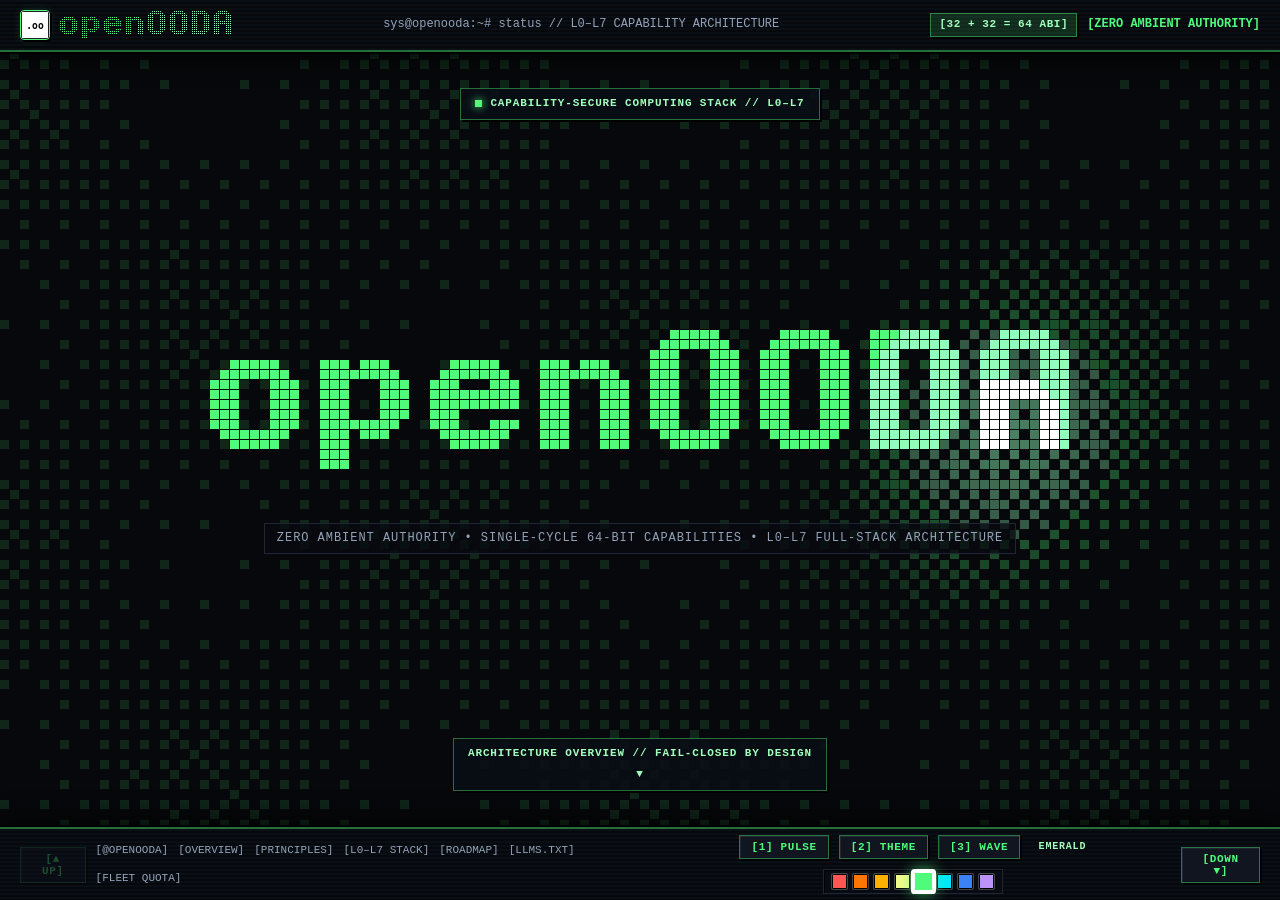
==== commit 83b3a21a: "fix(website): rename the stage canvas and card glow off the host name" ====
--- a/index.html
+++ b/index.html
@@ -21,7 +21,7 @@
     <link rel="stylesheet" href="/styles/repos.css" />
   </head>
   <body class="terminal-body">
-    <canvas id="spotlight-canvas" class="spotlight-canvas" aria-hidden="true"></canvas>
+    <canvas id="review-canvas" class="review-canvas" aria-hidden="true"></canvas>
     <a href="#overview" class="skip-link">Skip to Content</a>
 
     <div class="terminal-window">
@@ -39,13 +39,13 @@
 
       <main id="main-content" class="scroll-port" tabindex="-1">
 
-        <section class="panel spotlight-stage" id="intro" aria-label="openOODA Stage">
-          <div class="spotlight-badge">
-            <span class="spotlight-badge-dot" aria-hidden="true"></span>
+        <section class="panel review-stage" id="intro" aria-label="openOODA Stage">
+          <div class="review-badge">
+            <span class="review-badge-dot" aria-hidden="true"></span>
             <span>CAPABILITY-SECURE COMPUTING STACK // L0–L7</span>
           </div>
-          <p class="spotlight-sub">ZERO AMBIENT AUTHORITY • SINGLE-CYCLE 64-BIT CAPABILITIES • L0–L7 FULL-STACK ARCHITECTURE</p>
-          <a href="#overview" class="spotlight-scroll-cue" aria-label="Scroll down to overview">
+          <p class="review-sub">ZERO AMBIENT AUTHORITY • SINGLE-CYCLE 64-BIT CAPABILITIES • L0–L7 FULL-STACK ARCHITECTURE</p>
+          <a href="#overview" class="review-scroll-cue" aria-label="Scroll down to overview">
             <span>ARCHITECTURE OVERVIEW // FAIL-CLOSED BY DESIGN</span>
             <span aria-hidden="true">&#9660;</span>
           </a>
--- a/styles/base.css
+++ b/styles/base.css
@@ -29,10 +29,10 @@
   --border-accent: 1px solid rgba(var(--accent-rgb, 80, 250, 123), 0.42);
   --border-accent-color: rgba(var(--accent-rgb, 80, 250, 123), 0.42);
 
-  /* Card Spotlight Custom Properties */
-  --spotlight-border: rgba(var(--accent-rgb, 80, 250, 123), 0.48);
-  --spotlight-glow: rgba(var(--hot-rgb, 162, 255, 188), 0.92);
-  --spotlight-inner: rgba(var(--accent-rgb, 80, 250, 123), 0.045);
+  /* Card Review Custom Properties */
+  --review-border: rgba(var(--accent-rgb, 80, 250, 123), 0.48);
+  --review-glow: rgba(var(--hot-rgb, 162, 255, 188), 0.92);
+  --review-inner: rgba(var(--accent-rgb, 80, 250, 123), 0.045);
 
   --font-mono: ui-monospace, SFMono-Regular, "JetBrains Mono", Menlo, Consolas,
     "Liberation Mono", Courier, monospace;
@@ -59,7 +59,7 @@
 }
 
 /* Full-Viewport Canvas Backdrop */
-.spotlight-canvas {
+.review-canvas {
   position: fixed;
   inset: 0;
   width: 100vw;
--- a/styles/panels.css
+++ b/styles/panels.css
@@ -1,4 +1,4 @@
-/* panels.css — fullport sections, spotlight stage, and persistent bottom dock */
+/* panels.css — fullport sections, review stage, and persistent bottom dock */
 .panel {
   min-height: 100%;
   scroll-snap-align: start;
@@ -30,8 +30,8 @@
   text-overflow: ellipsis;
 }
 
-/* Interactive Spotlight Hero Stage */
-.spotlight-stage {
+/* Interactive Review Hero Stage */
+.review-stage {
   min-height: 100%;
   scroll-snap-align: start;
   display: flex;
@@ -43,7 +43,7 @@
   user-select: none;
   cursor: crosshair;
 }
-.spotlight-badge {
+.review-badge {
   display: inline-flex;
   align-items: center;
   gap: 8px;
@@ -56,7 +56,7 @@
   font-weight: 700;
   letter-spacing: 0.08em;
 }
-.spotlight-badge-dot {
+.review-badge-dot {
   width: 7px;
   height: 7px;
   background: var(--phosphor);
@@ -66,7 +66,7 @@
 @keyframes pulse-dot {
   50% { opacity: 0.25; }
 }
-.spotlight-sub {
+.review-sub {
   margin-top: 220px;
   color: var(--text-secondary);
   font-size: 12px;
@@ -75,7 +75,7 @@
   border: 1px solid #1e2636;
   padding: 5px 12px;
 }
-.spotlight-scroll-cue {
+.review-scroll-cue {
   display: inline-flex;
   flex-direction: column;
   align-items: center;
--- a/styles/repos.css
+++ b/styles/repos.css
@@ -1,4 +1,4 @@
-/* repos.css — Architecture Layer Cards, Interactive Cursor Spotlight & Grid */
+/* repos.css — Architecture Layer Cards, Interactive Cursor Review & Grid */
 .repo-list {
   display: flex;
   flex-direction: column;
@@ -98,8 +98,8 @@
   margin-top: 4px;
 }
 
-/* Interactive Card Spotlight Glow (IdleScreen Style) */
-.spotlight-card,
+/* Interactive Card Review Glow (IdleScreen Style) */
+.review-card,
 .bring-row,
 .demo-pane,
 .cat-card,
@@ -109,11 +109,11 @@
   --mouse-y: -999px;
   position: relative;
 }
-.spotlight-active {
+.review-active {
   border-color: var(--border-accent-color) !important;
   background-image: radial-gradient(
     280px circle at var(--mouse-x) var(--mouse-y),
-    var(--spotlight-inner) 0%,
+    var(--review-inner) 0%,
     transparent 70%
   );
 }
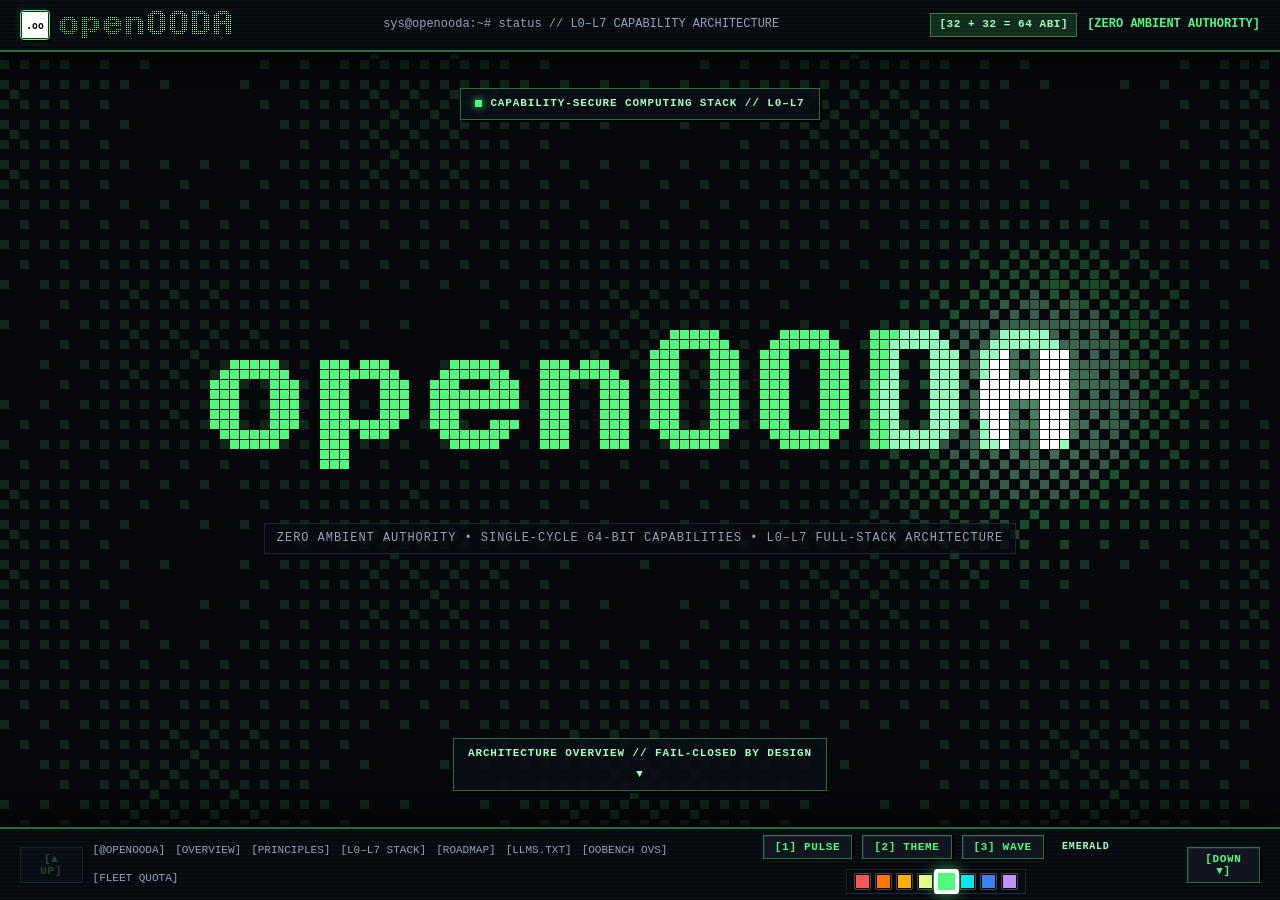
==== commit 54fbdc52: "feat(oobench): publish OODA Value Score (OVS) agent leaderboard at /oobench/" ====
--- a/index.html
+++ b/index.html
@@ -270,6 +270,7 @@
             <a href="#ecosystem">[L0–L7 STACK]</a>
             <a href="#stealth-roadmap">[ROADMAP]</a>
             <a href="https://openooda.org/llms.txt">[LLMS.TXT]</a>
+            <a href="/oobench/">[OOBENCH OVS]</a>
             <a href="/status/">[FLEET QUOTA]</a>
           </span>
         </div>
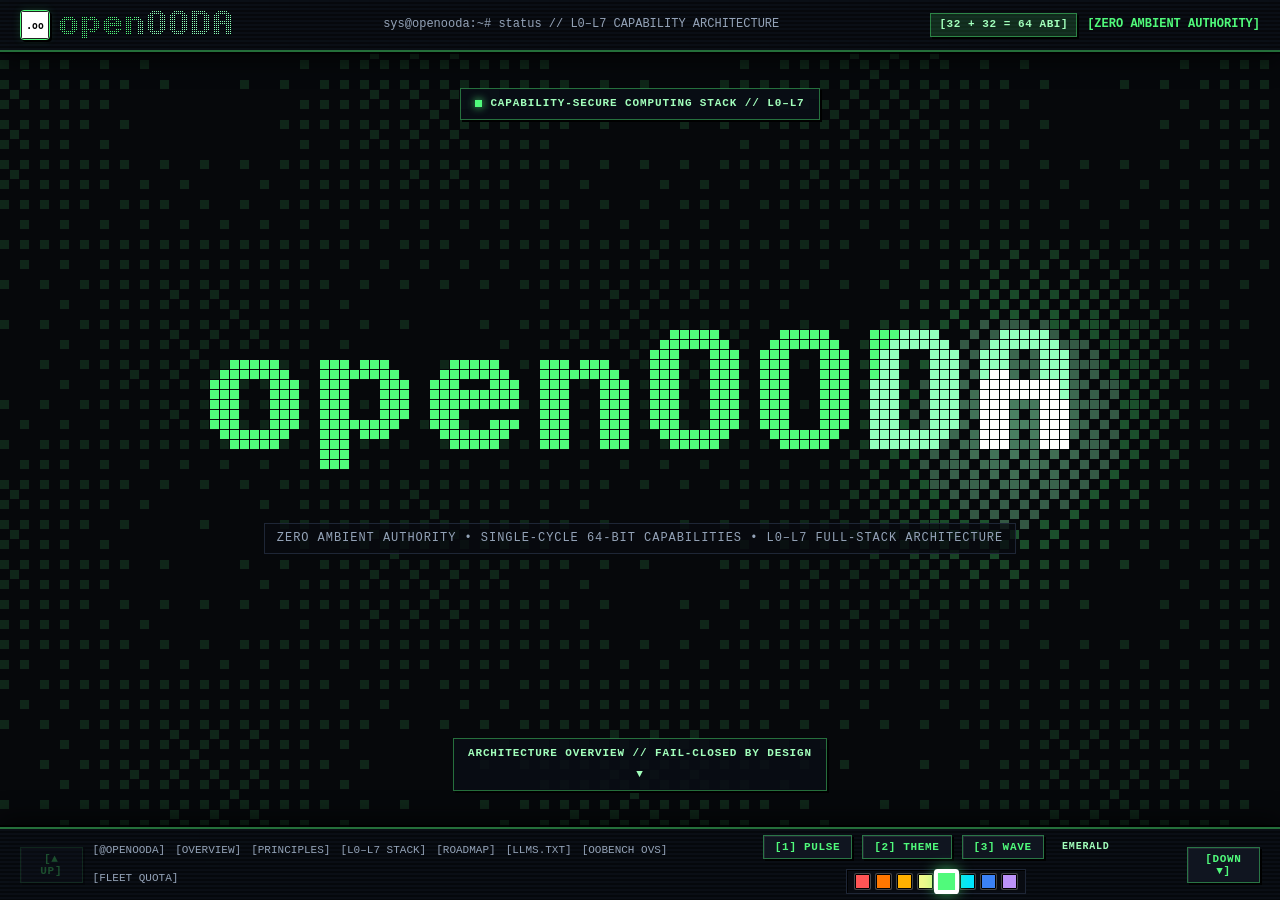
==== commit b4dd81f6: "website: update Milestone 3 fleet claim to consolidated 232-repo census" ====
--- a/index.html
+++ b/index.html
@@ -255,7 +255,7 @@
           <div class="repo-list">
             <a class="repo-row" href="https://github.com/openOODA" target="_blank" rel="noopener noreferrer"><code class="repo-name">Milestone 1 // Core &amp; ELF64</code><span class="repo-cat">VERIFIED</span><span class="repo-role">Self-hosting compiler pipeline, direct x86-64 ELF64 machine-code emission, 16-byte SIMD arena allocator, and 32 + 32 = 64 capability cycle register</span><span class="repo-arrow">&#8599;</span></a>
             <a class="repo-row" href="https://github.com/openOODA" target="_blank" rel="noopener noreferrer"><code class="repo-name">Milestone 2 // Kernel &amp; OS</code><span class="repo-cat">VERIFIED</span><span class="repo-role">Capability microkernel (16/16 100% at v0.6.0), 8-word (64-byte) cache-line IPC frames, zero-root system daemons (18/18 100% at v0.4.1), userland tools (261/261 100% usable at v0.2.12), Wayland compositor &amp; desktop (20/20 100% at v0.4.0), native apps (17/17 100% at v0.4.0), cloud grid (18/18 100% at v0.3.7), and autonomous agents (17/17 100% at v0.4.1)</span><span class="repo-arrow">&#8599;</span></a>
-            <a class="repo-row" href="https://status.openooda.org" target="_blank" rel="noopener noreferrer"><code class="repo-name">Milestone 3 // PQC, Quorum &amp; Live Fleet</code><span class="repo-cat">LIVE</span><span class="repo-role">Post-Quantum ML-DSA-65 + SHA3-256 attestation, 2f+1 Byzantine quorum, 383/383 (100.0%) usable across all 9 orgs (0 scaffolds, 392 total with profiles), RFC 0012 Unix &ldquo;Less-Is-More&rdquo; multi-call <code>sys_argv0</code> dispatch, 102/102 KVM microVM verification, and multi-agent release provenance (GLM-5.3, M3.1-Flash, SWE-2 High/Max, Claude Opus 4.6, Gemini 4 Argon)</span><span class="repo-arrow">&#8599;</span></a>
+            <a class="repo-row" href="https://status.openooda.org" target="_blank" rel="noopener noreferrer"><code class="repo-name">Milestone 3 // PQC, Quorum &amp; Live Fleet</code><span class="repo-cat">LIVE</span><span class="repo-role">Post-Quantum ML-DSA-65 + SHA3-256 attestation, 2f+1 Byzantine quorum, 232 repositories (100.0% usable, 0 scaffolds) across all 9 orgs, RFC 0012 Unix &ldquo;Less-Is-More&rdquo; multi-call <code>sys_argv0</code> dispatch, 102/102 KVM microVM verification, and multi-agent release provenance (GLM-5.3, M3.1-Flash, SWE-2 High/Max, Claude Opus 4.6, Gemini 4 Argon)</span><span class="repo-arrow">&#8599;</span></a>
           </div>
         </section>
       </main>
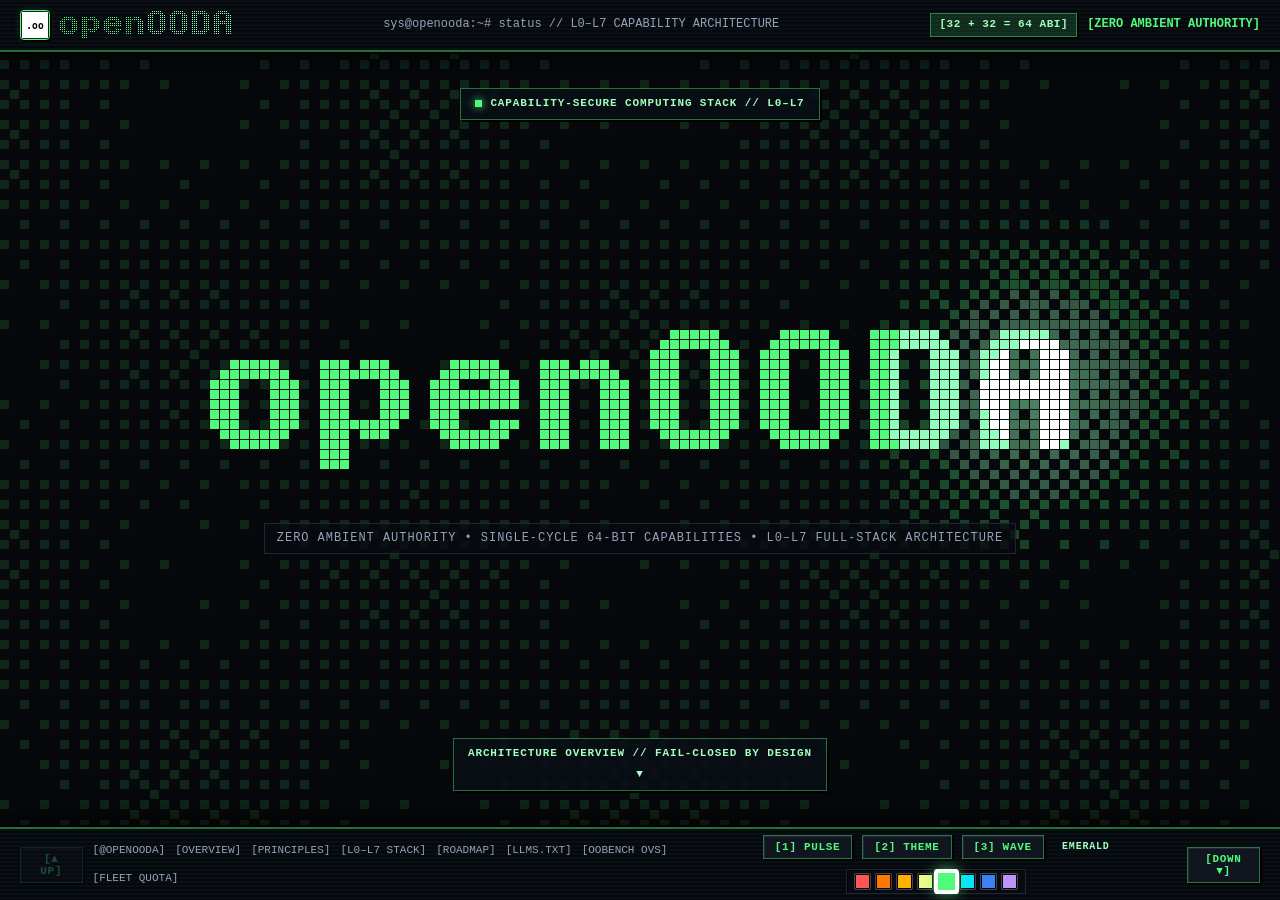
==== commit da484418: "feat(website): add direct hero links for ooda-os-x86_64.iso and ooda-buildbox-x86_64.tar.gz" ====
--- a/index.html
+++ b/index.html
@@ -72,7 +72,8 @@
 
           <div class="terminal-actions">
             <a href="https://github.com/openOODA" target="_blank" rel="noopener noreferrer" class="term-btn">[ FOLLOW @OPENOODA ON GITHUB &#8599; ]</a>
-            <a href="#brings" class="term-btn">[ FIRST PRINCIPLES ]</a>
+            <a href="https://github.com/openOODA/install/releases/download/hub/ooda-os-x86_64.iso" class="term-btn">[ DOWNLOAD OODA-OS.ISO &#8595; ]</a>
+            <a href="https://github.com/openOODA/install/releases/download/hub/ooda-buildbox-x86_64.tar.gz" class="term-btn">[ OODA-BUILDBOX CONTAINER &#8595; ]</a>
             <a href="#ecosystem" class="term-btn">[ L0–L7 ARCHITECTURE ]</a>
             <a href="https://openooda.org/llms.txt" class="term-btn term-btn-amber">[ BRIEFING // LLMS.TXT ]</a>
           </div>
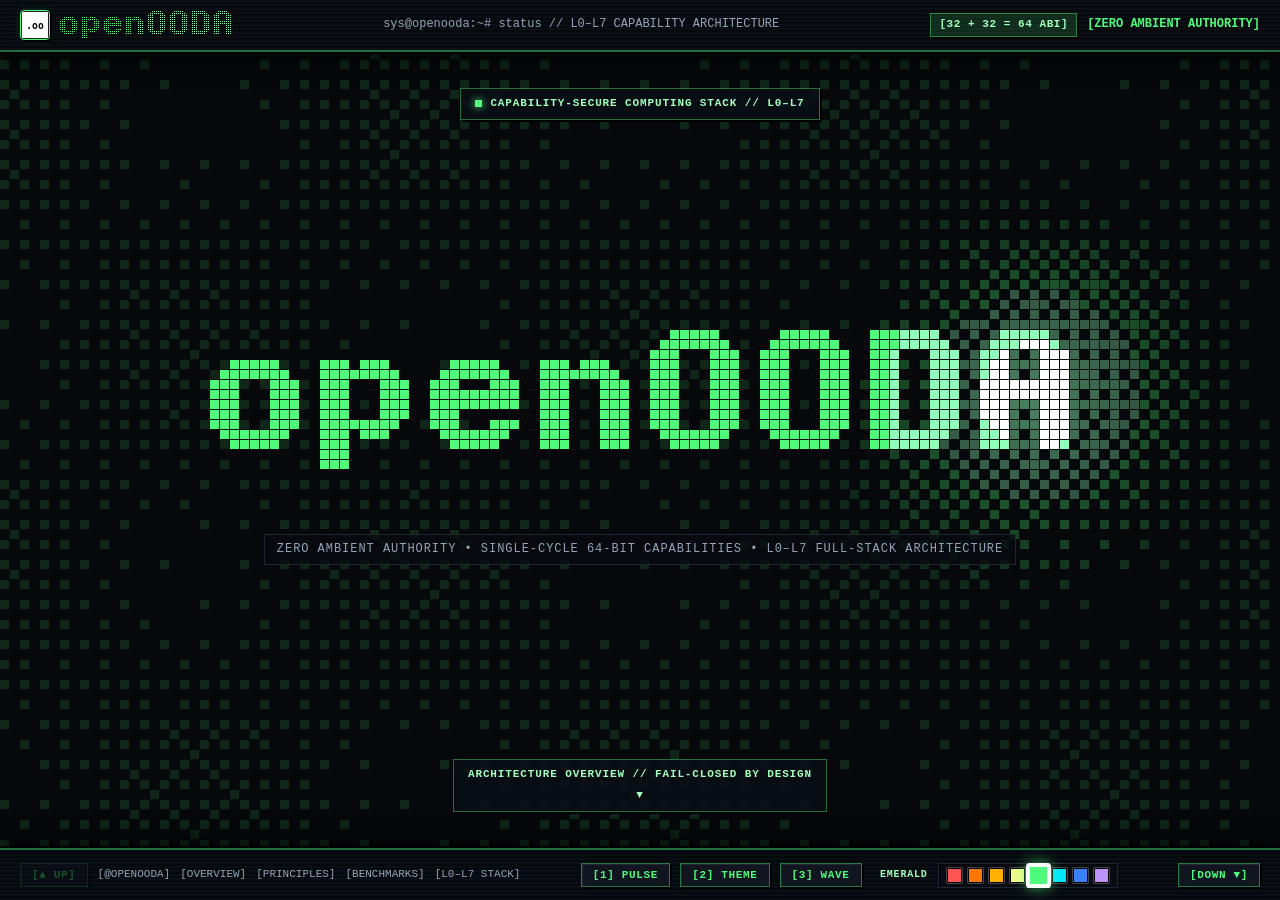
==== commit 69074d6b: "chore(website): organize root to 8 clean entries, trim index.html to 251 lines, and link L0-L7 orgs" ====
--- a/index.html
+++ b/index.html
@@ -75,7 +75,6 @@
             <a href="https://github.com/openOODA/install/releases/download/hub/ooda-os-x86_64.iso" class="term-btn">[ DOWNLOAD OODA-OS.ISO &#8595; ]</a>
             <a href="https://github.com/openOODA/install/releases/download/hub/ooda-buildbox-x86_64.tar.gz" class="term-btn">[ OODA-BUILDBOX CONTAINER &#8595; ]</a>
             <a href="#ecosystem" class="term-btn">[ L0–L7 ARCHITECTURE ]</a>
-            <a href="https://openooda.org/llms.txt" class="term-btn term-btn-amber">[ BRIEFING // LLMS.TXT ]</a>
           </div>
 
           <div class="terminal-install-box">
@@ -111,60 +110,12 @@
         <section class="panel" id="brings">
           <p class="panel-label">-- WHY WE ARE REBUILDING THE STACK: SYSTEMS + CRYPTO + AI --</p>
           <div class="bring-list">
-            <div class="bring-row">
-              <span class="bring-num">01</span>
-              <div class="bring-text">
-                <strong>ZERO AMBIENT AUTHORITY // Conservation of Authority</strong>
-                <p>
-                  In conventional stacks, any library you import inherits the full permissions of the user running the process. In openOODA, authority is an explicit bearer capability governed by conservation of authority: permissions can never be minted out of thin air or widened, only explicitly delegated or monotonically attenuated.
-                </p>
-              </div>
-            </div>
-            <div class="bring-row">
-              <span class="bring-num">02</span>
-              <div class="bring-text">
-                <strong>FULL USE OF EVERY 64-BIT CPU CYCLE // 32 + 32 = 64 Architecture</strong>
-                <p>
-                  The lower 32 bits encode all 32 root capabilities (13 Hardware + 19 Software/OS)—fitting natively in a single 32-lane GPU warp mask and seccomp-BPF accumulator. The upper 32 bits pack a 16-bit OODA Epoch (instant revocation), 8-bit Rights Mask (R/W/X/Delegate/Revoke), and 8-bit Scope Badge, validating WHAT and HOW/WHEN in a single 64-bit CPU cycle.
-                </p>
-              </div>
-            </div>
-            <div class="bring-row">
-              <span class="bring-num">03</span>
-              <div class="bring-text">
-                <strong>CRYPTOGRAPHIC PROVENANCE // Proof at Silicon Speed</strong>
-                <p>
-                  We bring the mathematical guarantees of cryptographic systems—bearer capabilities, Merkle-DAG AST and build provenance, post-quantum warrants, and strict resource quotas—directly into the compiler and kernel ABI at nanosecond speed, with zero blockchain consensus overhead.
-                </p>
-              </div>
-            </div>
-            <div class="bring-row">
-              <span class="bring-num">04</span>
-              <div class="bring-text">
-                <strong>DETERMINISTIC SUBSTRATE // Linux &amp; Unix Heritage Reimagined</strong>
-                <p>
-                  From systems programming and Landlock/IOMMU hardware isolation up to a capability microkernel, zero-root OS, and graphical desktop, openOODA pairs Unix composability with deterministic linear arenas, bounded resource quotas, and zero garbage-collection pauses.
-                </p>
-              </div>
-            </div>
-            <div class="bring-row">
-              <span class="bring-num">05</span>
-              <div class="bring-text">
-                <strong>AUTONOMOUS AI LOOPS // Closed-Loop OODA &amp; Falsification</strong>
-                <p>
-                  Built from day one for autonomous AI synthesis and verification. Every Observe–Orient–Decide–Act loop operates within strict capability budgets, backed by compile-time contracts and adversarial falsification rather than fragile prompt guardrails.
-                </p>
-              </div>
-            </div>
-            <div class="bring-row">
-              <span class="bring-num">06</span>
-              <div class="bring-text">
-                <strong>NATIVE MACHINE-CODE LOWERING // Zero External Toolchain Dependency</strong>
-                <p>
-                  The self-hosting compiler lowers directly to native x86-64 ELF64 machine code without external C compilers or libc dependencies, verified end-to-end across hardware-isolated KVM microVMs.
-                </p>
-              </div>
-            </div>
+            <div class="bring-row"><span class="bring-num">01</span><div class="bring-text"><strong>ZERO AMBIENT AUTHORITY // Conservation of Authority</strong><p>In conventional stacks, any library you import inherits the full permissions of the user running the process. In openOODA, authority is an explicit bearer capability governed by conservation of authority: permissions can never be minted out of thin air or widened, only explicitly delegated or monotonically attenuated.</p></div></div>
+            <div class="bring-row"><span class="bring-num">02</span><div class="bring-text"><strong>FULL USE OF EVERY 64-BIT CPU CYCLE // 32 + 32 = 64 Architecture</strong><p>The lower 32 bits encode all 32 root capabilities (13 Hardware + 19 Software/OS)—fitting natively in a single 32-lane GPU warp mask and seccomp-BPF accumulator. The upper 32 bits pack a 16-bit OODA Epoch (instant revocation), 8-bit Rights Mask (R/W/X/Delegate/Revoke), and 8-bit Scope Badge, validating WHAT and HOW/WHEN in a single 64-bit CPU cycle.</p></div></div>
+            <div class="bring-row"><span class="bring-num">03</span><div class="bring-text"><strong>CRYPTOGRAPHIC PROVENANCE // Proof at Silicon Speed</strong><p>We bring the mathematical guarantees of cryptographic systems—bearer capabilities, Merkle-DAG AST and build provenance, post-quantum warrants, and strict resource quotas—directly into the compiler and kernel ABI at nanosecond speed, with zero blockchain consensus overhead.</p></div></div>
+            <div class="bring-row"><span class="bring-num">04</span><div class="bring-text"><strong>DETERMINISTIC SUBSTRATE // Linux &amp; Unix Heritage Reimagined</strong><p>From systems programming and Landlock/IOMMU hardware isolation up to a capability microkernel, zero-root OS, and graphical desktop, openOODA pairs Unix composability with deterministic linear arenas, bounded resource quotas, and zero garbage-collection pauses.</p></div></div>
+            <div class="bring-row"><span class="bring-num">05</span><div class="bring-text"><strong>AUTONOMOUS AI LOOPS // Closed-Loop OODA &amp; Falsification</strong><p>Built from day one for autonomous AI synthesis and verification. Every Observe–Orient–Decide–Act loop operates within strict capability budgets, backed by compile-time contracts and adversarial falsification rather than fragile prompt guardrails.</p></div></div>
+            <div class="bring-row"><span class="bring-num">06</span><div class="bring-text"><strong>NATIVE MACHINE-CODE LOWERING // Zero External Toolchain Dependency</strong><p>The self-hosting compiler lowers directly to native x86-64 ELF64 machine code without external C compilers or libc dependencies, verified end-to-end across hardware-isolated KVM microVMs.</p></div></div>
           </div>
         </section>
 
@@ -230,15 +181,15 @@
           <p class="panel-label">-- THE UNIFIED 8-LAYER ARCHITECTURE (L0–L7) --</p>
           <p class="org-subtitle">Cohesive Full-Stack Substrate From Native Compiler and Microkernel to Cloud Grid and OODA Loops</p>
           <div class="repo-list">
-            <a class="repo-row" href="https://github.com/openOODA" target="_blank" rel="noopener noreferrer"><code class="repo-name">Root // @openOODA</code><span class="repo-cat">ROOT</span><span class="repo-role">Umbrella Organization — Architectural specifications, governance standards, public portal, and package catalog</span><span class="repo-arrow">&#8599;</span></a>
-            <a class="repo-row" href="https://github.com/openOODA" target="_blank" rel="noopener noreferrer"><code class="repo-name">Layer 0 // Core</code><span class="repo-cat">L0</span><span class="repo-role">Language, Self-Hosting Native Compiler, Deterministic Standard Library, and Developer Toolchain</span><span class="repo-arrow">&#8599;</span></a>
-            <a class="repo-row" href="https://github.com/openOODA" target="_blank" rel="noopener noreferrer"><code class="repo-name">Layer 1 // Kernel</code><span class="repo-cat">L1</span><span class="repo-role">Capability Microkernel, Hardware Abstraction Layers, IOMMU Isolation, and User-Space Device Drivers</span><span class="repo-arrow">&#8599;</span></a>
-            <a class="repo-row" href="https://github.com/openOODA" target="_blank" rel="noopener noreferrer"><code class="repo-name">Layer 2 // OS</code><span class="repo-cat">L2</span><span class="repo-role">Zero-Root Operating System Services, Capability Filesystems, Network Stack, and Compatibility Realms</span><span class="repo-arrow">&#8599;</span></a>
-            <a class="repo-row" href="https://github.com/openOODA" target="_blank" rel="noopener noreferrer"><code class="repo-name">Layer 3 // Tools</code><span class="repo-cat">L3</span><span class="repo-role">Capability-Scoped Userland Command-Line Utilities, Structured Data Pipelines, and System Diagnostics</span><span class="repo-arrow">&#8599;</span></a>
-            <a class="repo-row" href="https://github.com/openOODA" target="_blank" rel="noopener noreferrer"><code class="repo-name">Layer 4 // Desktop</code><span class="repo-cat">L4</span><span class="repo-role">Capability Compositor, Spatial Window Management, Interactive Privacy Portals, and Command Deck UI</span><span class="repo-arrow">&#8599;</span></a>
-            <a class="repo-row" href="https://github.com/openOODA" target="_blank" rel="noopener noreferrer"><code class="repo-name">Layer 5 // Apps</code><span class="repo-cat">L5</span><span class="repo-role">Native Productivity, Creative, Communication, and Developer Applications with Zero Ambient Authority</span><span class="repo-arrow">&#8599;</span></a>
-            <a class="repo-row" href="https://github.com/openOODA" target="_blank" rel="noopener noreferrer"><code class="repo-name">Layer 6 // Cloud</code><span class="repo-cat">L6</span><span class="repo-role">Distributed Compute Grid, Content-Addressed Storage, Encrypted Mesh Networking, and Cluster Scheduling</span><span class="repo-arrow">&#8599;</span></a>
-            <a class="repo-row" href="https://github.com/openOODA" target="_blank" rel="noopener noreferrer"><code class="repo-name">Layer 7 // Agents</code><span class="repo-cat">L7</span><span class="repo-role">Bounded Autonomous OODA Loops (Observe, Orient, Decide, Act), Verification Engines, and Fleet Governance</span><span class="repo-arrow">&#8599;</span></a>
+            <a class="repo-row" href="https://github.com/openOODA" target="_blank" rel="noopener noreferrer"><code class="repo-name">Root // @openOODA</code><span class="repo-cat">ROOT</span><span class="repo-role">Umbrella Organization — Architectural specifications, governance Quick Cards, public portal, and package catalog</span><span class="repo-arrow">&#8599;</span></a>
+            <a class="repo-row" href="https://github.com/openOODA-core" target="_blank" rel="noopener noreferrer"><code class="repo-name">Layer 0 // Core</code><span class="repo-cat">L0</span><span class="repo-role">Language, Self-Hosting Native Compiler (oodac), Deterministic Standard Library (oostd), Runtime (oodar), and Toolchain</span><span class="repo-arrow">&#8599;</span></a>
+            <a class="repo-row" href="https://github.com/openOODA-kernel" target="_blank" rel="noopener noreferrer"><code class="repo-name">Layer 1 // Kernel</code><span class="repo-cat">L1</span><span class="repo-role">Capability Microkernel (ookernel), UEFI Bootloader (ooboot), Hardware Abstraction (oohal), and Ring-3 Device Drivers</span><span class="repo-arrow">&#8599;</span></a>
+            <a class="repo-row" href="https://github.com/openOODA-OS" target="_blank" rel="noopener noreferrer"><code class="repo-name">Layer 2 // OS</code><span class="repo-cat">L2</span><span class="repo-role">Zero-Root System Daemons (ooinit, oovfs, oonetd, oosysbus, oocontainer, oollama, oomodemd)</span><span class="repo-arrow">&#8599;</span></a>
+            <a class="repo-row" href="https://github.com/openOODA-tools" target="_blank" rel="noopener noreferrer"><code class="repo-name">Layer 3 // Tools</code><span class="repo-cat">L3</span><span class="repo-role">Capability-Scoped Userland Multi-Call Utilities, Active Defense (oodefense, oosandbox), and UI/Theme Engine (ootheme, ooui)</span><span class="repo-arrow">&#8599;</span></a>
+            <a class="repo-row" href="https://github.com/openOODA-DE" target="_blank" rel="noopener noreferrer"><code class="repo-name">Layer 4 // Desktop</code><span class="repo-cat">L4</span><span class="repo-role">Wayland Capability Compositor (oocomp), Desktop Panel (oopanel), Privacy Portals (ooportal), and Terminal (ooterm)</span><span class="repo-arrow">&#8599;</span></a>
+            <a class="repo-row" href="https://github.com/openOODA-apps" target="_blank" rel="noopener noreferrer"><code class="repo-name">Layer 5 // Apps</code><span class="repo-cat">L5</span><span class="repo-role">Flagship Native Applications (oobrowser, oostudio, oooffice, oocanvas, oomedia, ooflash, oodaw, ooarcade, oostrike)</span><span class="repo-arrow">&#8599;</span></a>
+            <a class="repo-row" href="https://github.com/openOODA-cloud" target="_blank" rel="noopener noreferrer"><code class="repo-name">Layer 6 // Cloud</code><span class="repo-cat">L6</span><span class="repo-role">Encrypted Mesh Networking (oomesh), Content-Addressed Storage (oostore), Bare-Metal/VM Fleet Deploy (oodeploy), and DB (oodb)</span><span class="repo-arrow">&#8599;</span></a>
+            <a class="repo-row" href="https://github.com/openOODA-agents" target="_blank" rel="noopener noreferrer"><code class="repo-name">Layer 7 // Agents</code><span class="repo-cat">L7</span><span class="repo-role">Autonomous OODA Loops (ooloop, ooswarm), 8-Hat Verification (oohat), Adversarial Falsification (oofalsify), and Governance</span><span class="repo-arrow">&#8599;</span></a>
           </div>
           <div class="cat-grid">
             <div class="cat-card"><span class="cat-code">[01]</span><span class="cat-title">64-Bit Cycle Register</span><p class="cat-desc">32 root capabilities (WHAT) + 32-bit epoch/rights/scope header (HOW) checked in 1 CPU cycle</p></div>
@@ -249,16 +200,6 @@
             <div class="cat-card"><span class="cat-code">[06]</span><span class="cat-title">Compatibility Realms</span><p class="cat-desc">Run existing desktop, server, and gaming workloads safely</p></div>
           </div>
         </section>
-
-        <section class="panel" id="stealth-roadmap">
-          <p class="panel-label">-- STEALTH MODE // ENGINEERING MILESTONES &amp; AGENT PROVENANCE --</p>
-          <p class="org-subtitle">Stealth Mode First-Principles Implementation &amp; Live Fleet Verification Across Layers 0 Through 7</p>
-          <div class="repo-list">
-            <a class="repo-row" href="https://github.com/openOODA" target="_blank" rel="noopener noreferrer"><code class="repo-name">Milestone 1 // Core &amp; ELF64</code><span class="repo-cat">VERIFIED</span><span class="repo-role">Self-hosting compiler pipeline, direct x86-64 ELF64 machine-code emission, 16-byte SIMD arena allocator, and 32 + 32 = 64 capability cycle register</span><span class="repo-arrow">&#8599;</span></a>
-            <a class="repo-row" href="https://github.com/openOODA" target="_blank" rel="noopener noreferrer"><code class="repo-name">Milestone 2 // Kernel &amp; OS</code><span class="repo-cat">VERIFIED</span><span class="repo-role">Capability microkernel (16/16 100% at v0.6.0), 8-word (64-byte) cache-line IPC frames, zero-root system daemons (18/18 100% at v0.4.1), userland tools (261/261 100% usable at v0.2.12), Wayland compositor &amp; desktop (20/20 100% at v0.4.0), native apps (17/17 100% at v0.4.0), cloud grid (18/18 100% at v0.3.7), and autonomous agents (17/17 100% at v0.4.1)</span><span class="repo-arrow">&#8599;</span></a>
-            <a class="repo-row" href="https://status.openooda.org" target="_blank" rel="noopener noreferrer"><code class="repo-name">Milestone 3 // PQC, Quorum &amp; Live Fleet</code><span class="repo-cat">LIVE</span><span class="repo-role">Post-Quantum ML-DSA-65 + SHA3-256 attestation, 2f+1 Byzantine quorum, 232 repositories (100.0% usable, 0 scaffolds) across all 9 orgs, RFC 0012 Unix &ldquo;Less-Is-More&rdquo; multi-call <code>sys_argv0</code> dispatch, 102/102 KVM microVM verification, and multi-agent release provenance (GLM-5.3, M3.1-Flash, SWE-2 High/Max, Claude Opus 4.6, Gemini 4 Argon)</span><span class="repo-arrow">&#8599;</span></a>
-          </div>
-        </section>
       </main>
 
       <footer class="window-statusbar" id="footer-dock">
@@ -268,11 +209,8 @@
             <a href="https://github.com/openOODA" target="_blank" rel="noopener noreferrer">[@OPENOODA]</a>
             <a href="#overview">[OVERVIEW]</a>
             <a href="#brings">[PRINCIPLES]</a>
+            <a href="#anatomy">[BENCHMARKS]</a>
             <a href="#ecosystem">[L0–L7 STACK]</a>
-            <a href="#stealth-roadmap">[ROADMAP]</a>
-            <a href="https://openooda.org/llms.txt">[LLMS.TXT]</a>
-            <a href="/oobench/">[OOBENCH OVS]</a>
-            <a href="/status/">[FLEET QUOTA]</a>
           </span>
         </div>
 
